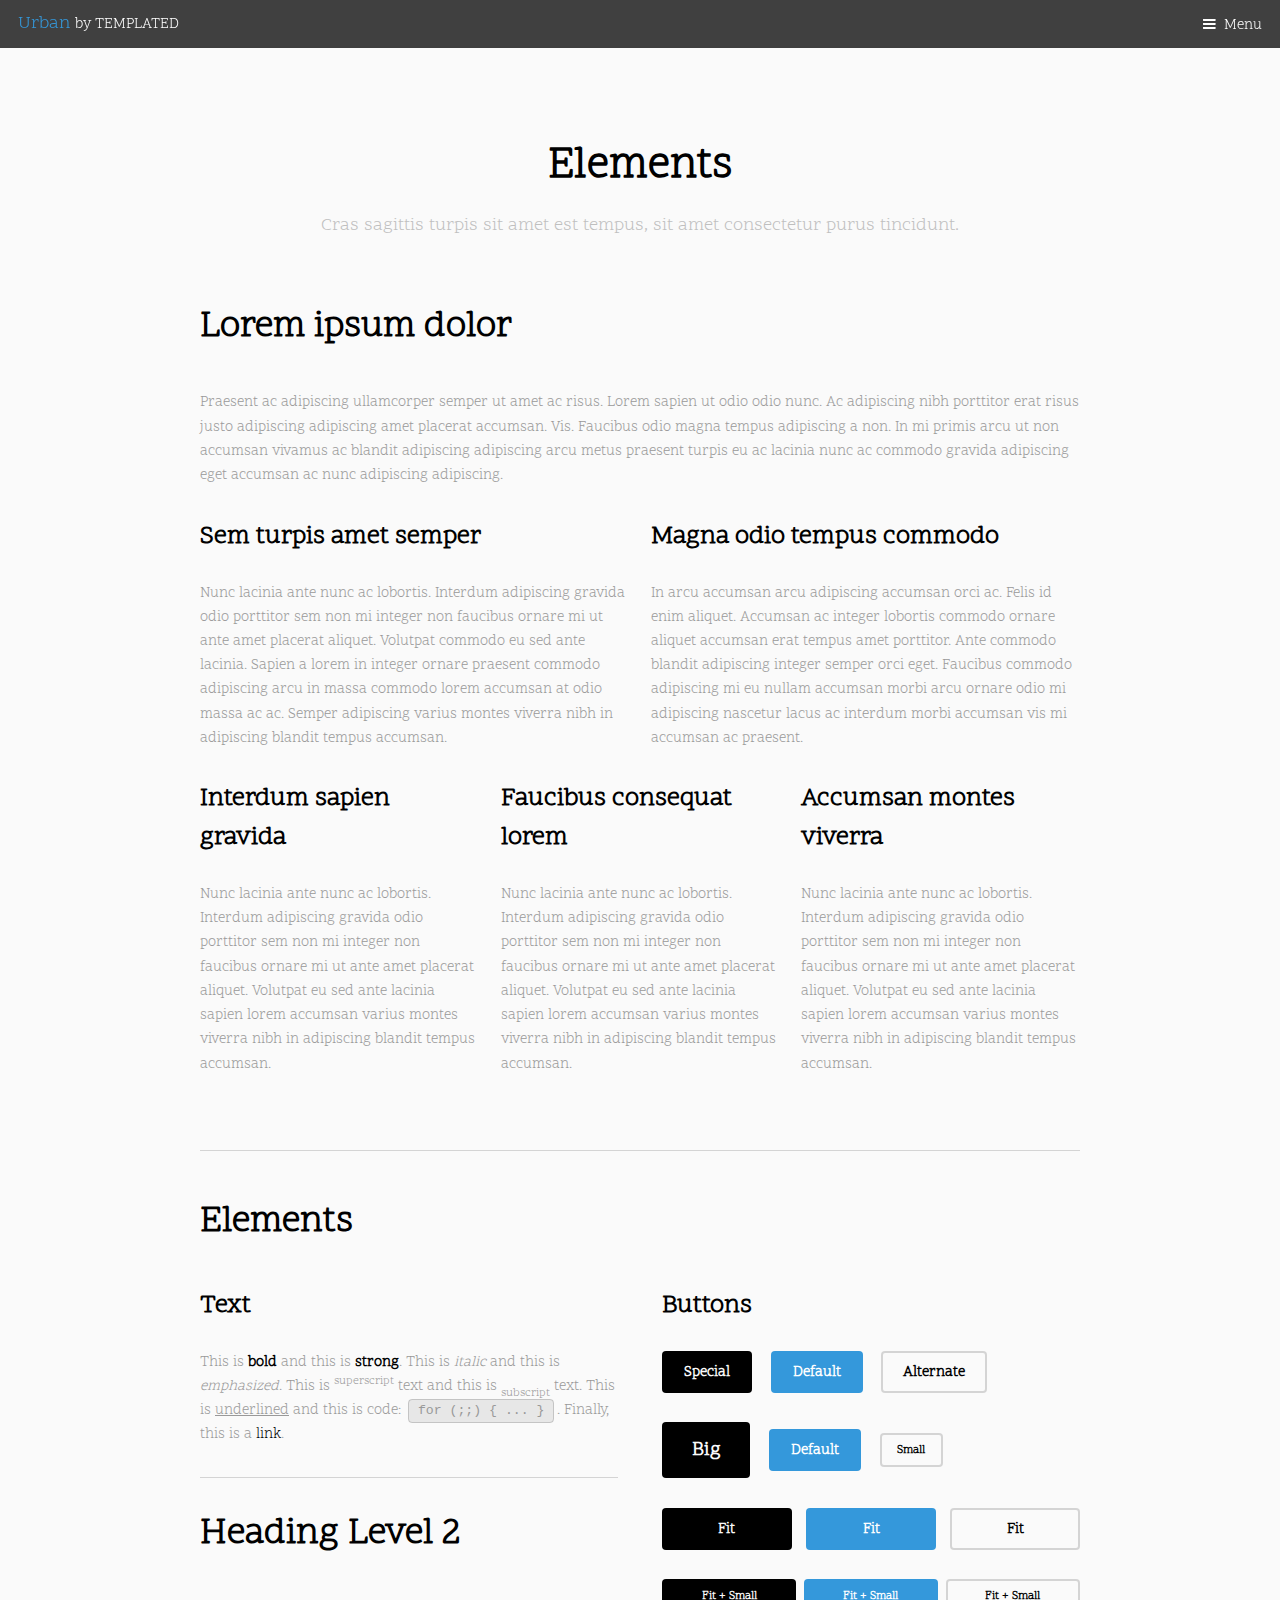
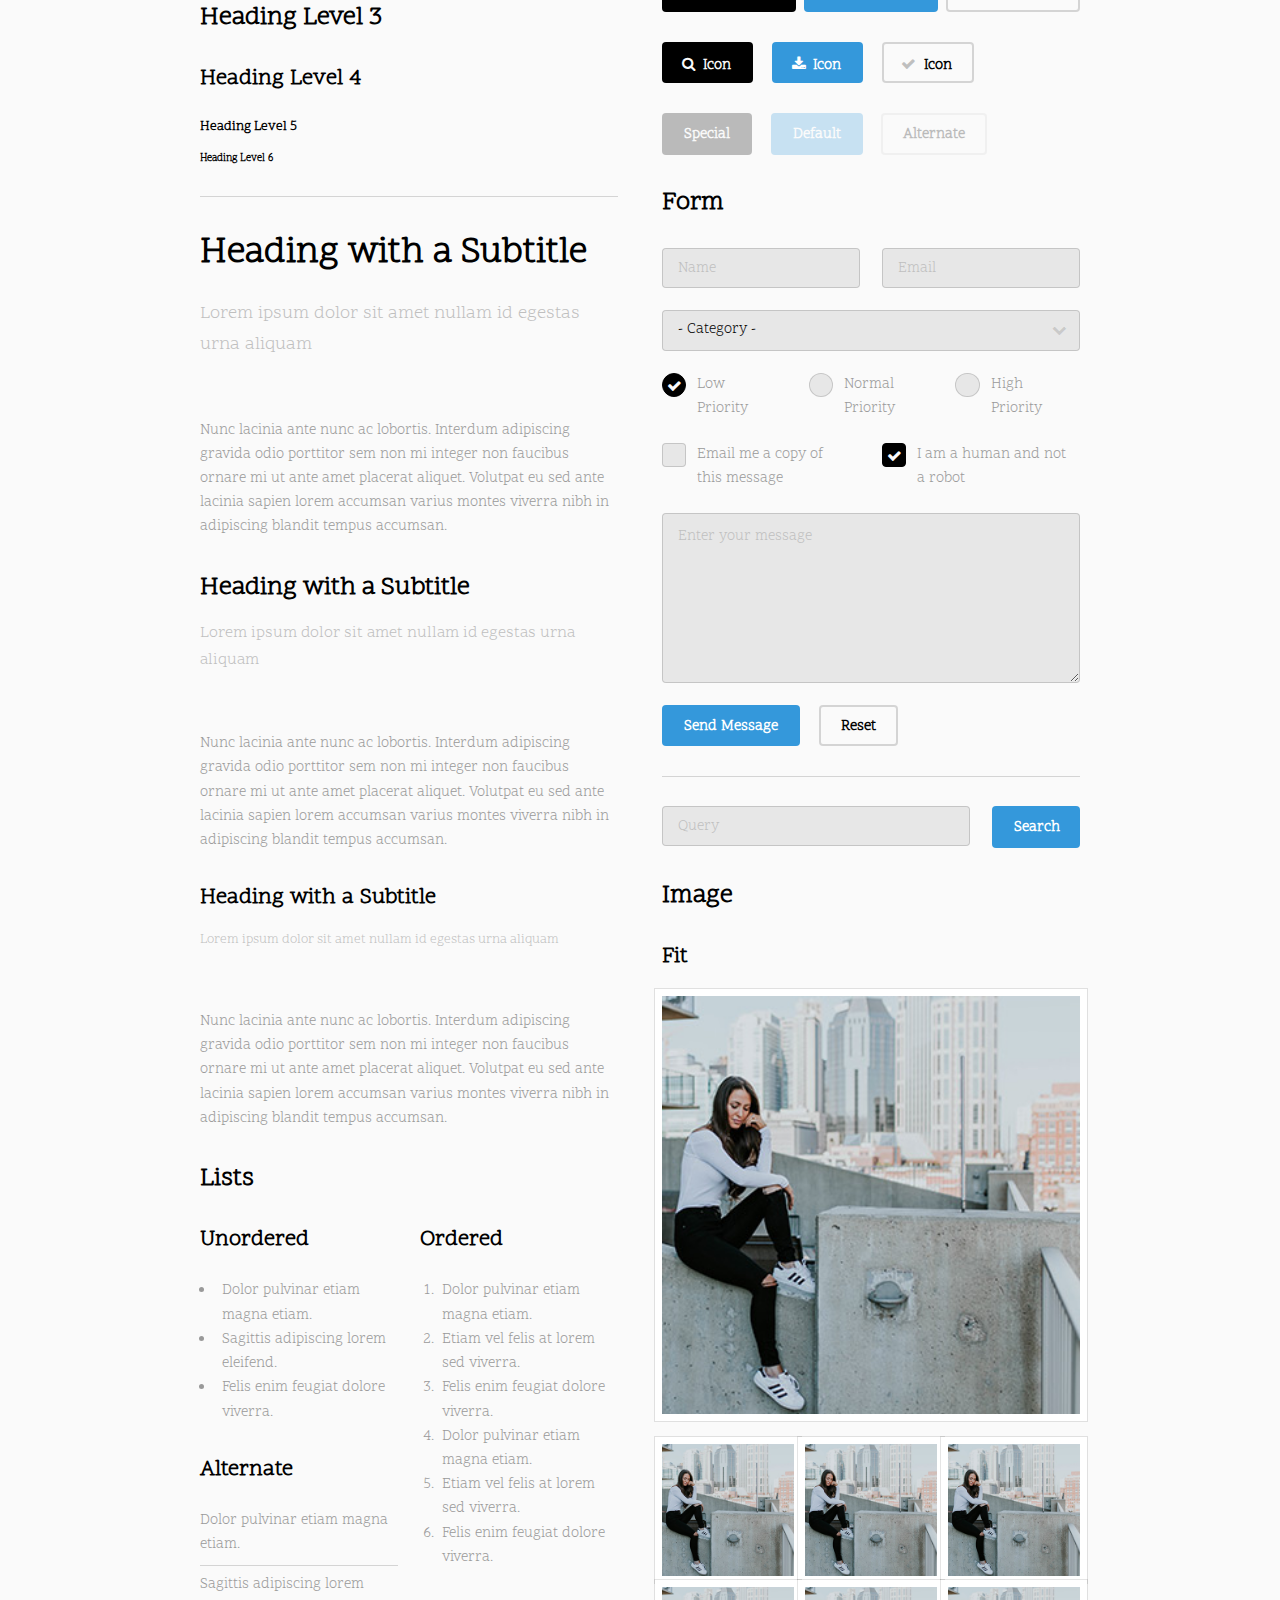
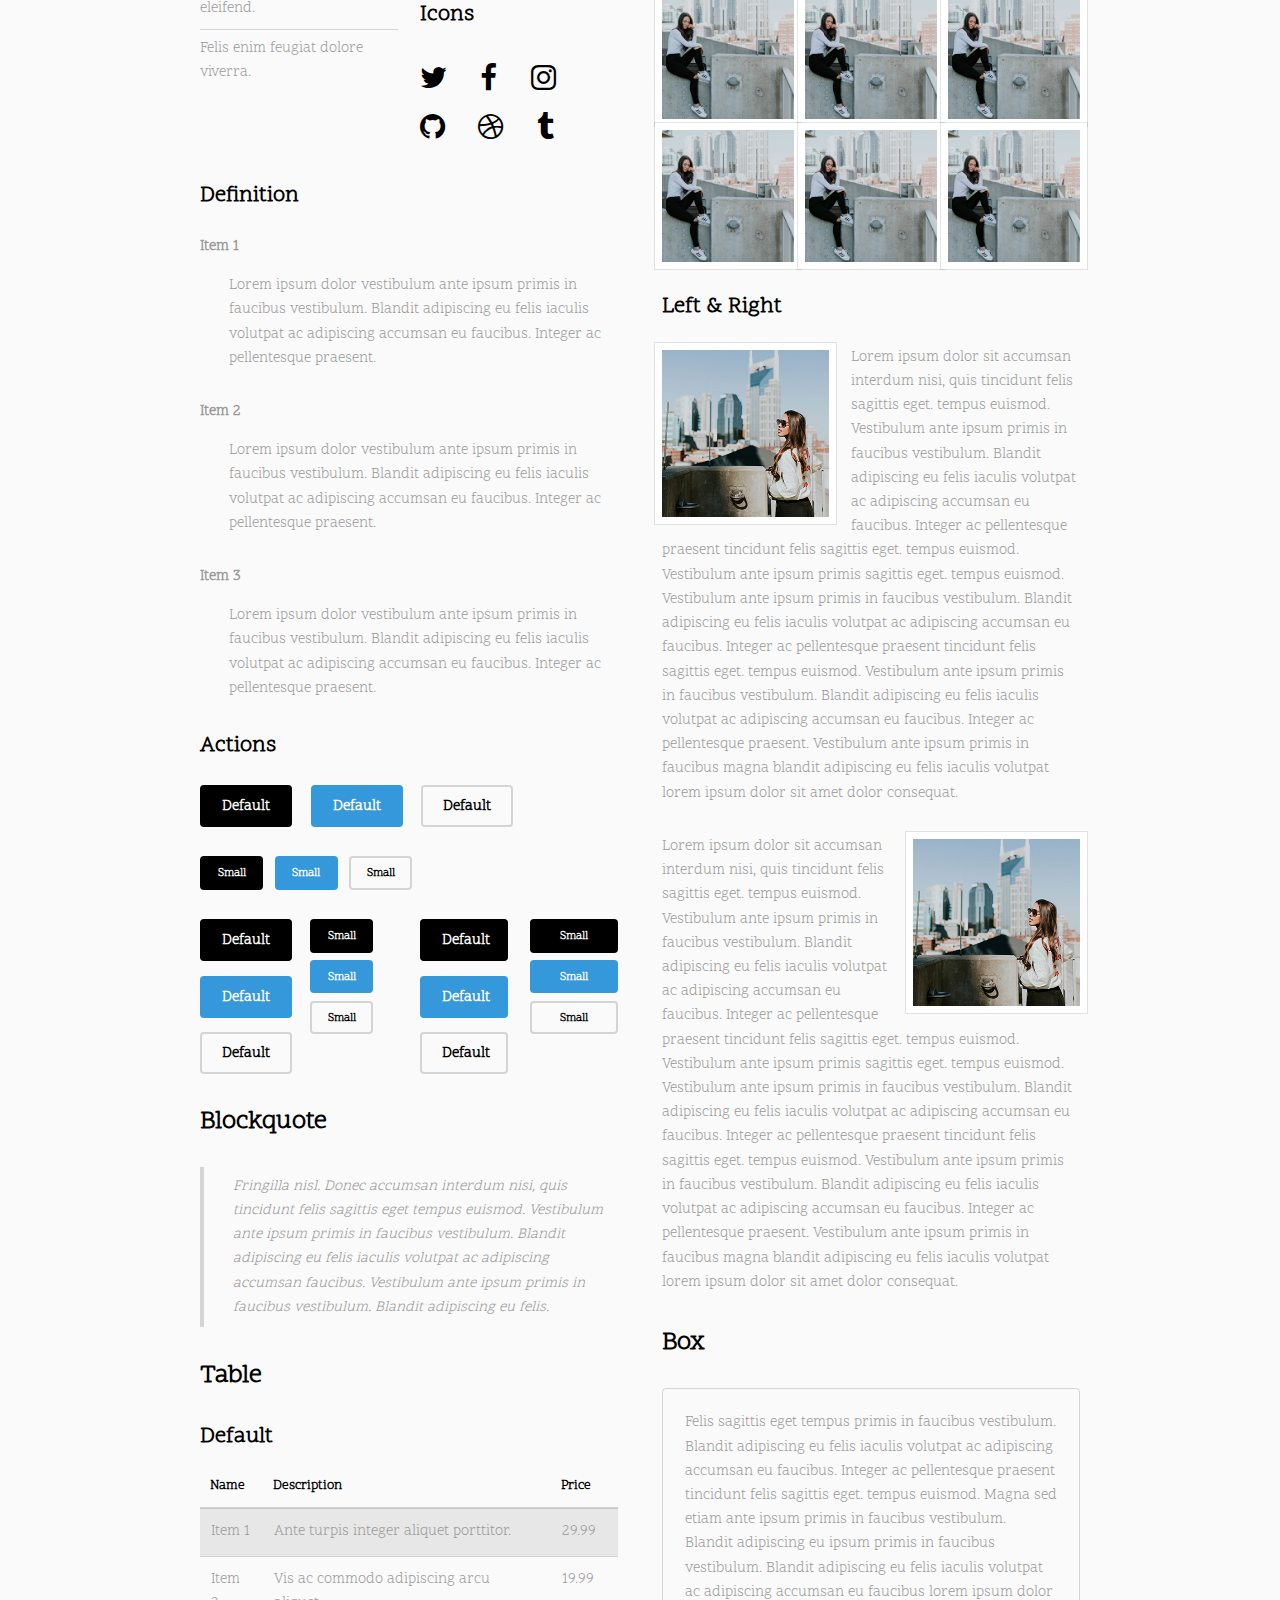
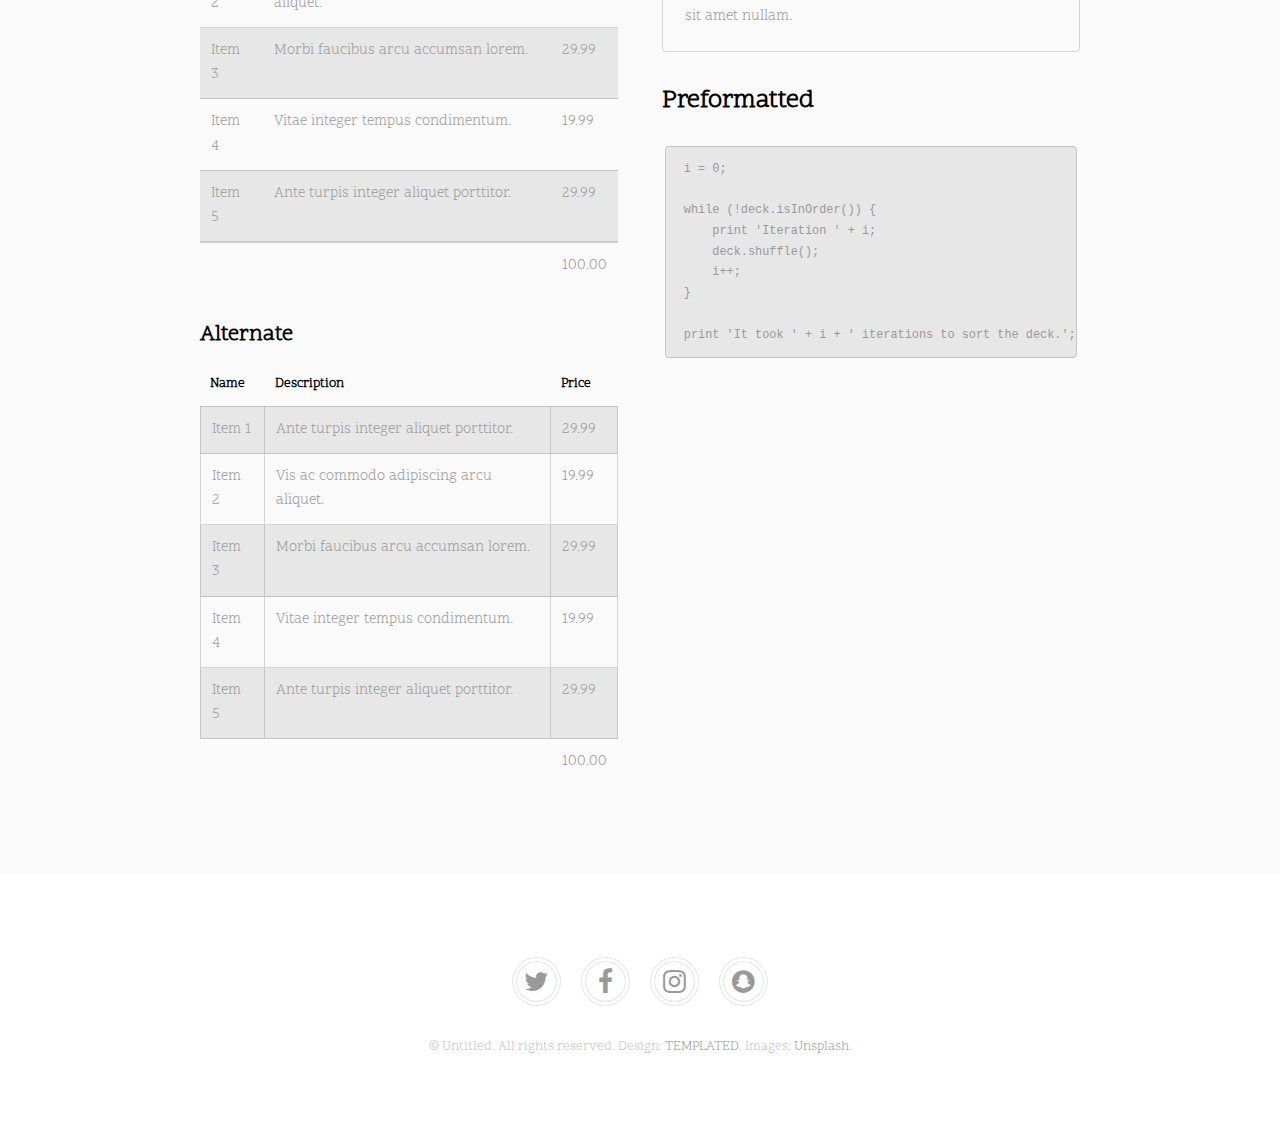
==== elements.html @ 7fb34cc3 "06172019" ====
<!DOCTYPE HTML>
<!--
	Urban by TEMPLATED
	templated.co @templatedco
	Released for free under the Creative Commons Attribution 3.0 license (templated.co/license)
-->
<html>
	<head>
		<title>Elements - Urban by TEMPLATED</title>
		<meta charset="utf-8" />
		<meta name="viewport" content="width=device-width, initial-scale=1" />
		<link rel="stylesheet" href="assets/css/main.css" />
	</head>
	<body class="subpage">

		<!-- Header -->
			<header id="header">
				<div class="logo"><a href="index.html">Urban <span>by TEMPLATED</span></a></div>
				<a href="#menu">Menu</a>
			</header>

		<!-- Nav -->
			<nav id="menu">
				<ul class="links">
					<li><a href="index.html">Home</a></li>
					<li><a href="generic.html">Generic</a></li>
					<li><a href="elements.html">Elements</a></li>
				</ul>
			</nav>

		<!-- Main -->
			<div id="main">
				<section class="wrapper style1">
					<div class="inner">

						<header class="align-center">
							<h1>Elements</h1>
							<p>Cras sagittis turpis sit amet est tempus, sit amet consectetur purus tincidunt.</p>
						</header>

						<!-- Content -->
							<h2 id="content">Lorem ipsum dolor</h2>
							<p>Praesent ac adipiscing ullamcorper semper ut amet ac risus. Lorem sapien ut odio odio nunc. Ac adipiscing nibh porttitor erat risus justo adipiscing adipiscing amet placerat accumsan. Vis. Faucibus odio magna tempus adipiscing a non. In mi primis arcu ut non accumsan vivamus ac blandit adipiscing adipiscing arcu metus praesent turpis eu ac lacinia nunc ac commodo gravida adipiscing eget accumsan ac nunc adipiscing adipiscing.</p>
							<div class="row">
								<div class="6u 12u$(small)">
									<h3>Sem turpis amet semper</h3>
									<p>Nunc lacinia ante nunc ac lobortis. Interdum adipiscing gravida odio porttitor sem non mi integer non faucibus ornare mi ut ante amet placerat aliquet. Volutpat commodo eu sed ante lacinia. Sapien a lorem in integer ornare praesent commodo adipiscing arcu in massa commodo lorem accumsan at odio massa ac ac. Semper adipiscing varius montes viverra nibh in adipiscing blandit tempus accumsan.</p>
								</div>
								<div class="6u$ 12u$(small)">
									<h3>Magna odio tempus commodo</h3>
									<p>In arcu accumsan arcu adipiscing accumsan orci ac. Felis id enim aliquet. Accumsan ac integer lobortis commodo ornare aliquet accumsan erat tempus amet porttitor. Ante commodo blandit adipiscing integer semper orci eget. Faucibus commodo adipiscing mi eu nullam accumsan morbi arcu ornare odio mi adipiscing nascetur lacus ac interdum morbi accumsan vis mi accumsan ac praesent.</p>
								</div>
								<!-- Break -->
								<div class="4u 12u$(medium)">
									<h3>Interdum sapien gravida</h3>
									<p>Nunc lacinia ante nunc ac lobortis. Interdum adipiscing gravida odio porttitor sem non mi integer non faucibus ornare mi ut ante amet placerat aliquet. Volutpat eu sed ante lacinia sapien lorem accumsan varius montes viverra nibh in adipiscing blandit tempus accumsan.</p>
								</div>
								<div class="4u 12u$(medium)">
									<h3>Faucibus consequat lorem</h3>
									<p>Nunc lacinia ante nunc ac lobortis. Interdum adipiscing gravida odio porttitor sem non mi integer non faucibus ornare mi ut ante amet placerat aliquet. Volutpat eu sed ante lacinia sapien lorem accumsan varius montes viverra nibh in adipiscing blandit tempus accumsan.</p>
								</div>
								<div class="4u$ 12u$(medium)">
									<h3>Accumsan montes viverra</h3>
									<p>Nunc lacinia ante nunc ac lobortis. Interdum adipiscing gravida odio porttitor sem non mi integer non faucibus ornare mi ut ante amet placerat aliquet. Volutpat eu sed ante lacinia sapien lorem accumsan varius montes viverra nibh in adipiscing blandit tempus accumsan.</p>
								</div>
							</div>

						<hr class="major" />

						<!-- Elements -->
							<h2 id="elements">Elements</h2>
							<div class="row 200%">
								<div class="6u 12u$(medium)">

									<!-- Text stuff -->
										<h3>Text</h3>
										<p>This is <b>bold</b> and this is <strong>strong</strong>. This is <i>italic</i> and this is <em>emphasized</em>.
										This is <sup>superscript</sup> text and this is <sub>subscript</sub> text.
										This is <u>underlined</u> and this is code: <code>for (;;) { ... }</code>.
										Finally, this is a <a href="#">link</a>.</p>
										<hr />
										<h2>Heading Level 2</h2>
										<h3>Heading Level 3</h3>
										<h4>Heading Level 4</h4>
										<h5>Heading Level 5</h5>
										<h6>Heading Level 6</h6>
										<hr />
										<header>
											<h2>Heading with a Subtitle</h2>
											<p>Lorem ipsum dolor sit amet nullam id egestas urna aliquam</p>
										</header>
										<p>Nunc lacinia ante nunc ac lobortis. Interdum adipiscing gravida odio porttitor sem non mi integer non faucibus ornare mi ut ante amet placerat aliquet. Volutpat eu sed ante lacinia sapien lorem accumsan varius montes viverra nibh in adipiscing blandit tempus accumsan.</p>
										<header>
											<h3>Heading with a Subtitle</h3>
											<p>Lorem ipsum dolor sit amet nullam id egestas urna aliquam</p>
										</header>
										<p>Nunc lacinia ante nunc ac lobortis. Interdum adipiscing gravida odio porttitor sem non mi integer non faucibus ornare mi ut ante amet placerat aliquet. Volutpat eu sed ante lacinia sapien lorem accumsan varius montes viverra nibh in adipiscing blandit tempus accumsan.</p>
										<header>
											<h4>Heading with a Subtitle</h4>
											<p>Lorem ipsum dolor sit amet nullam id egestas urna aliquam</p>
										</header>
										<p>Nunc lacinia ante nunc ac lobortis. Interdum adipiscing gravida odio porttitor sem non mi integer non faucibus ornare mi ut ante amet placerat aliquet. Volutpat eu sed ante lacinia sapien lorem accumsan varius montes viverra nibh in adipiscing blandit tempus accumsan.</p>

									<!-- Lists -->
										<h3>Lists</h3>
										<div class="row">
											<div class="6u 12u$(small)">

												<h4>Unordered</h4>
												<ul>
													<li>Dolor pulvinar etiam magna etiam.</li>
													<li>Sagittis adipiscing lorem eleifend.</li>
													<li>Felis enim feugiat dolore viverra.</li>
												</ul>

												<h4>Alternate</h4>
												<ul class="alt">
													<li>Dolor pulvinar etiam magna etiam.</li>
													<li>Sagittis adipiscing lorem eleifend.</li>
													<li>Felis enim feugiat dolore viverra.</li>
												</ul>

											</div>
											<div class="6u$ 12u$(small)">

												<h4>Ordered</h4>
												<ol>
													<li>Dolor pulvinar etiam magna etiam.</li>
													<li>Etiam vel felis at lorem sed viverra.</li>
													<li>Felis enim feugiat dolore viverra.</li>
													<li>Dolor pulvinar etiam magna etiam.</li>
													<li>Etiam vel felis at lorem sed viverra.</li>
													<li>Felis enim feugiat dolore viverra.</li>
												</ol>

												<h4>Icons</h4>
												<ul class="icons">
													<li><a href="#" class="icon fa-twitter"><span class="label">Twitter</span></a></li>
													<li><a href="#" class="icon fa-facebook"><span class="label">Facebook</span></a></li>
													<li><a href="#" class="icon fa-instagram"><span class="label">Instagram</span></a></li>
													<li><a href="#" class="icon fa-github"><span class="label">Github</span></a></li>
													<li><a href="#" class="icon fa-dribbble"><span class="label">Dribbble</span></a></li>
													<li><a href="#" class="icon fa-tumblr"><span class="label">Tumblr</span></a></li>
												</ul>

											</div>
										</div>
										<h4>Definition</h4>
										<dl>
											<dt>Item 1</dt>
											<dd>
												<p>Lorem ipsum dolor vestibulum ante ipsum primis in faucibus vestibulum. Blandit adipiscing eu felis iaculis volutpat ac adipiscing accumsan eu faucibus. Integer ac pellentesque praesent.</p>
											</dd>
											<dt>Item 2</dt>
											<dd>
												<p>Lorem ipsum dolor vestibulum ante ipsum primis in faucibus vestibulum. Blandit adipiscing eu felis iaculis volutpat ac adipiscing accumsan eu faucibus. Integer ac pellentesque praesent.</p>
											</dd>
											<dt>Item 3</dt>
											<dd>
												<p>Lorem ipsum dolor vestibulum ante ipsum primis in faucibus vestibulum. Blandit adipiscing eu felis iaculis volutpat ac adipiscing accumsan eu faucibus. Integer ac pellentesque praesent.</p>
											</dd>
										</dl>

										<h4>Actions</h4>
										<ul class="actions">
											<li><a href="#" class="button special">Default</a></li>
											<li><a href="#" class="button">Default</a></li>
											<li><a href="#" class="button alt">Default</a></li>
										</ul>
										<ul class="actions small">
											<li><a href="#" class="button special small">Small</a></li>
											<li><a href="#" class="button small">Small</a></li>
											<li><a href="#" class="button alt small">Small</a></li>
										</ul>
										<div class="row">
											<div class="3u 12u$(small)">
												<ul class="actions vertical">
													<li><a href="#" class="button special">Default</a></li>
													<li><a href="#" class="button">Default</a></li>
													<li><a href="#" class="button alt">Default</a></li>
												</ul>
											</div>
											<div class="3u 12u$(small)">
												<ul class="actions vertical small">
													<li><a href="#" class="button special small">Small</a></li>
													<li><a href="#" class="button small">Small</a></li>
													<li><a href="#" class="button alt small">Small</a></li>
												</ul>
											</div>
											<div class="3u 12u$(small)">
												<ul class="actions vertical">
													<li><a href="#" class="button special fit">Default</a></li>
													<li><a href="#" class="button fit">Default</a></li>
													<li><a href="#" class="button alt fit">Default</a></li>
												</ul>
											</div>
											<div class="3u$ 12u$(small)">
												<ul class="actions vertical small">
													<li><a href="#" class="button special small fit">Small</a></li>
													<li><a href="#" class="button small fit">Small</a></li>
													<li><a href="#" class="button alt small fit">Small</a></li>
												</ul>
											</div>
										</div>

									<!-- Blockquote -->
										<h3>Blockquote</h3>
										<blockquote>Fringilla nisl. Donec accumsan interdum nisi, quis tincidunt felis sagittis eget tempus euismod. Vestibulum ante ipsum primis in faucibus vestibulum. Blandit adipiscing eu felis iaculis volutpat ac adipiscing accumsan faucibus. Vestibulum ante ipsum primis in faucibus vestibulum. Blandit adipiscing eu felis.</blockquote>

									<!-- Table -->
										<h3>Table</h3>

										<h4>Default</h4>
										<div class="table-wrapper">
											<table>
												<thead>
													<tr>
														<th>Name</th>
														<th>Description</th>
														<th>Price</th>
													</tr>
												</thead>
												<tbody>
													<tr>
														<td>Item 1</td>
														<td>Ante turpis integer aliquet porttitor.</td>
														<td>29.99</td>
													</tr>
													<tr>
														<td>Item 2</td>
														<td>Vis ac commodo adipiscing arcu aliquet.</td>
														<td>19.99</td>
													</tr>
													<tr>
														<td>Item 3</td>
														<td> Morbi faucibus arcu accumsan lorem.</td>
														<td>29.99</td>
													</tr>
													<tr>
														<td>Item 4</td>
														<td>Vitae integer tempus condimentum.</td>
														<td>19.99</td>
													</tr>
													<tr>
														<td>Item 5</td>
														<td>Ante turpis integer aliquet porttitor.</td>
														<td>29.99</td>
													</tr>
												</tbody>
												<tfoot>
													<tr>
														<td colspan="2"></td>
														<td>100.00</td>
													</tr>
												</tfoot>
											</table>
										</div>

										<h4>Alternate</h4>
										<div class="table-wrapper">
											<table class="alt">
												<thead>
													<tr>
														<th>Name</th>
														<th>Description</th>
														<th>Price</th>
													</tr>
												</thead>
												<tbody>
													<tr>
														<td>Item 1</td>
														<td>Ante turpis integer aliquet porttitor.</td>
														<td>29.99</td>
													</tr>
													<tr>
														<td>Item 2</td>
														<td>Vis ac commodo adipiscing arcu aliquet.</td>
														<td>19.99</td>
													</tr>
													<tr>
														<td>Item 3</td>
														<td> Morbi faucibus arcu accumsan lorem.</td>
														<td>29.99</td>
													</tr>
													<tr>
														<td>Item 4</td>
														<td>Vitae integer tempus condimentum.</td>
														<td>19.99</td>
													</tr>
													<tr>
														<td>Item 5</td>
														<td>Ante turpis integer aliquet porttitor.</td>
														<td>29.99</td>
													</tr>
												</tbody>
												<tfoot>
													<tr>
														<td colspan="2"></td>
														<td>100.00</td>
													</tr>
												</tfoot>
											</table>
										</div>

								</div>
								<div class="6u$ 12u$(medium)">

									<!-- Buttons -->
										<h3>Buttons</h3>
										<ul class="actions">
											<li><a href="#" class="button special">Special</a></li>
											<li><a href="#" class="button">Default</a></li>
											<li><a href="#" class="button alt">Alternate</a></li>
										</ul>
										<ul class="actions">
											<li><a href="#" class="button special big">Big</a></li>
											<li><a href="#" class="button">Default</a></li>
											<li><a href="#" class="button alt small">Small</a></li>
										</ul>
										<ul class="actions fit">
											<li><a href="#" class="button special fit">Fit</a></li>
											<li><a href="#" class="button fit">Fit</a></li>
											<li><a href="#" class="button alt fit">Fit</a></li>
										</ul>
										<ul class="actions fit small">
											<li><a href="#" class="button special fit small">Fit + Small</a></li>
											<li><a href="#" class="button fit small">Fit + Small</a></li>
											<li><a href="#" class="button alt fit small">Fit + Small</a></li>
										</ul>
										<ul class="actions">
											<li><a href="#" class="button special icon fa-search">Icon</a></li>
											<li><a href="#" class="button icon fa-download">Icon</a></li>
											<li><a href="#" class="button alt icon fa-check">Icon</a></li>
										</ul>
										<ul class="actions">
											<li><span class="button special disabled">Special</span></li>
											<li><span class="button disabled">Default</span></li>
											<li><span class="button alt disabled">Alternate</span></li>
										</ul>

									<!-- Form -->
										<h3>Form</h3>

										<form method="post" action="#">
											<div class="row uniform">
												<div class="6u 12u$(xsmall)">
													<input type="text" name="name" id="name" value="" placeholder="Name" />
												</div>
												<div class="6u$ 12u$(xsmall)">
													<input type="email" name="email" id="email" value="" placeholder="Email" />
												</div>
												<!-- Break -->
												<div class="12u$">
													<div class="select-wrapper">
														<select name="category" id="category">
															<option value="">- Category -</option>
															<option value="1">Manufacturing</option>
															<option value="1">Shipping</option>
															<option value="1">Administration</option>
															<option value="1">Human Resources</option>
														</select>
													</div>
												</div>
												<!-- Break -->
												<div class="4u 12u$(small)">
													<input type="radio" id="priority-low" name="priority" checked>
													<label for="priority-low">Low Priority</label>
												</div>
												<div class="4u 12u$(small)">
													<input type="radio" id="priority-normal" name="priority">
													<label for="priority-normal">Normal Priority</label>
												</div>
												<div class="4u$ 12u$(small)">
													<input type="radio" id="priority-high" name="priority">
													<label for="priority-high">High Priority</label>
												</div>
												<!-- Break -->
												<div class="6u 12u$(small)">
													<input type="checkbox" id="copy" name="copy">
													<label for="copy">Email me a copy of this message</label>
												</div>
												<div class="6u$ 12u$(small)">
													<input type="checkbox" id="human" name="human" checked>
													<label for="human">I am a human and not a robot</label>
												</div>
												<!-- Break -->
												<div class="12u$">
													<textarea name="message" id="message" placeholder="Enter your message" rows="6"></textarea>
												</div>
												<!-- Break -->
												<div class="12u$">
													<ul class="actions">
														<li><input type="submit" value="Send Message" /></li>
														<li><input type="reset" value="Reset" class="alt" /></li>
													</ul>
												</div>
											</div>
										</form>

										<hr />

										<form method="post" action="#">
											<div class="row uniform">
												<div class="9u 12u$(small)">
													<input type="text" name="query" id="query" value="" placeholder="Query" />
												</div>
												<div class="3u$ 12u$(small)">
													<input type="submit" value="Search" class="fit" />
												</div>
											</div>
										</form>

									<!-- Image -->
										<h3>Image</h3>

										<h4>Fit</h4>
										<span class="image fit"><img src="images/pic01.jpg" alt="" /></span>
										<div class="box alt">
											<div class="row 50% uniform">
												<div class="4u"><span class="image fit"><img src="images/pic01.jpg" alt="" /></span></div>
												<div class="4u"><span class="image fit"><img src="images/pic01.jpg" alt="" /></span></div>
												<div class="4u$"><span class="image fit"><img src="images/pic01.jpg" alt="" /></span></div>
												<!-- Break -->
												<div class="4u"><span class="image fit"><img src="images/pic01.jpg" alt="" /></span></div>
												<div class="4u"><span class="image fit"><img src="images/pic01.jpg" alt="" /></span></div>
												<div class="4u$"><span class="image fit"><img src="images/pic01.jpg" alt="" /></span></div>
												<!-- Break -->
												<div class="4u"><span class="image fit"><img src="images/pic01.jpg" alt="" /></span></div>
												<div class="4u"><span class="image fit"><img src="images/pic01.jpg" alt="" /></span></div>
												<div class="4u$"><span class="image fit"><img src="images/pic01.jpg" alt="" /></span></div>
											</div>
										</div>

										<h4>Left &amp; Right</h4>
										<p><span class="image left"><img src="images/pic02.jpg" alt="" /></span>Lorem ipsum dolor sit accumsan interdum nisi, quis tincidunt felis sagittis eget. tempus euismod. Vestibulum ante ipsum primis in faucibus vestibulum. Blandit adipiscing eu felis iaculis volutpat ac adipiscing accumsan eu faucibus. Integer ac pellentesque praesent tincidunt felis sagittis eget. tempus euismod. Vestibulum ante ipsum primis sagittis eget. tempus euismod. Vestibulum ante ipsum primis in faucibus vestibulum. Blandit adipiscing eu felis iaculis volutpat ac adipiscing accumsan eu faucibus. Integer ac pellentesque praesent tincidunt felis sagittis eget. tempus euismod. Vestibulum ante ipsum primis in faucibus vestibulum. Blandit adipiscing eu felis iaculis volutpat ac adipiscing accumsan eu faucibus. Integer ac pellentesque praesent. Vestibulum ante ipsum primis in faucibus magna blandit adipiscing eu felis iaculis volutpat lorem ipsum dolor sit amet dolor consequat.</p>
										<p><span class="image right"><img src="images/pic02.jpg" alt="" /></span>Lorem ipsum dolor sit accumsan interdum nisi, quis tincidunt felis sagittis eget. tempus euismod. Vestibulum ante ipsum primis in faucibus vestibulum. Blandit adipiscing eu felis iaculis volutpat ac adipiscing accumsan eu faucibus. Integer ac pellentesque praesent tincidunt felis sagittis eget. tempus euismod. Vestibulum ante ipsum primis sagittis eget. tempus euismod. Vestibulum ante ipsum primis in faucibus vestibulum. Blandit adipiscing eu felis iaculis volutpat ac adipiscing accumsan eu faucibus. Integer ac pellentesque praesent tincidunt felis sagittis eget. tempus euismod. Vestibulum ante ipsum primis in faucibus vestibulum. Blandit adipiscing eu felis iaculis volutpat ac adipiscing accumsan eu faucibus. Integer ac pellentesque praesent. Vestibulum ante ipsum primis in faucibus magna blandit adipiscing eu felis iaculis volutpat lorem ipsum dolor sit amet dolor consequat.</p>

									<!-- Box -->
										<h3>Box</h3>
										<div class="box">
											<p>Felis sagittis eget tempus primis in faucibus vestibulum. Blandit adipiscing eu felis iaculis volutpat ac adipiscing accumsan eu faucibus. Integer ac pellentesque praesent tincidunt felis sagittis eget. tempus euismod. Magna sed etiam ante ipsum primis in faucibus vestibulum. Blandit adipiscing eu ipsum primis in faucibus vestibulum. Blandit adipiscing eu felis iaculis volutpat ac adipiscing accumsan eu faucibus lorem ipsum dolor sit amet nullam.</p>
										</div>

									<!-- Preformatted Code -->
										<h3>Preformatted</h3>
										<pre><code>i = 0;

while (!deck.isInOrder()) {
    print 'Iteration ' + i;
    deck.shuffle();
    i++;
}

print 'It took ' + i + ' iterations to sort the deck.';
</code></pre>

							</div>
						</div>
					</div>
				</section>
			</div>

		<!-- Footer -->
			<footer id="footer">
				<div class="copyright">
					<ul class="icons">
						<li><a href="#" class="icon fa-twitter"><span class="label">Twitter</span></a></li>
						<li><a href="#" class="icon fa-facebook"><span class="label">Facebook</span></a></li>
						<li><a href="#" class="icon fa-instagram"><span class="label">Instagram</span></a></li>
						<li><a href="#" class="icon fa-snapchat"><span class="label">Snapchat</span></a></li>
					</ul>
					<p>&copy; Untitled. All rights reserved. Design: <a href="https://templated.co">TEMPLATED</a>. Images: <a href="https://unsplash.com">Unsplash</a>.</p>
				</div>
			</footer>

		<!-- Scripts -->
			<script src="assets/js/jquery.min.js"></script>
			<script src="assets/js/jquery.scrolly.min.js"></script>
			<script src="assets/js/jquery.scrollex.min.js"></script>
			<script src="assets/js/skel.min.js"></script>
			<script src="assets/js/util.js"></script>
			<script src="assets/js/main.js"></script>

	</body>
</html>
---- assets/css/main.css ----
@charset "UTF-8";
@import url(font-awesome.min.css);
@import url("https://fonts.googleapis.com/css?family=Scope+One|Trocchi");

/*
	Urban by TEMPLATED
	templated.co @templatedco
	Released for free under the Creative Commons Attribution 3.0 license (templated.co/license)
*/

/* Reset */

	html, body, div, span, applet, object, iframe, h1, h2, h3, h4, h5, h6, p, blockquote, pre, a, abbr, acronym, address, big, cite, code, del, dfn, em, img, ins, kbd, q, s, samp, small, strike, strong, sub, sup, tt, var, b, u, i, center, dl, dt, dd, ol, ul, li, fieldset, form, label, legend, table, caption, tbody, tfoot, thead, tr, th, td, article, aside, canvas, details, embed, figure, figcaption, footer, header, hgroup, menu, nav, output, ruby, section, summary, time, mark, audio, video {
		margin: 0;
		padding: 0;
		border: 0;
		font-size: 100%;
		font: inherit;
		vertical-align: baseline;
	}

	article, aside, details, figcaption, figure, footer, header, hgroup, menu, nav, section {
		display: block;
	}

	body {
		line-height: 1;
	}

	ol, ul {
		list-style: none;
	}

	blockquote, q {
		quotes: none;
	}

	blockquote:before, blockquote:after, q:before, q:after {
		content: '';
		content: none;
	}

	table {
		border-collapse: collapse;
		border-spacing: 0;
	}

	body {
		-webkit-text-size-adjust: none;
	}

/* Box Model */

	*, *:before, *:after {
		-moz-box-sizing: border-box;
		-webkit-box-sizing: border-box;
		box-sizing: border-box;
	}

/* Banner */

	#banner {
		display: -ms-flexbox;
		-ms-flex-pack: center;
		-ms-flex-align: center;
		padding: 8em 0 6em 0;
		-moz-align-items: center;
		-webkit-align-items: center;
		-ms-align-items: center;
		align-items: center;
		display: -moz-flex;
		display: -webkit-flex;
		display: -ms-flex;
		display: flex;
		-moz-justify-content: center;
		-webkit-justify-content: center;
		-ms-justify-content: center;
		justify-content: center;
		background-image: url("../../images/banner.jpg");
		background-position: center;
		background-size: cover;
		background-repeat: no-repeat;
		border-top: 0;
		min-height: 100vh;
		height: 100vh !important;
		position: relative;
		text-align: center;
		overflow: hidden;
	}

		#banner .inner {
			-moz-transform: scale(1.0);
			-webkit-transform: scale(1.0);
			-ms-transform: scale(1.0);
			transform: scale(1.0);
			-moz-transition: opacity 1s ease, -moz-transform 1s ease;
			-webkit-transition: opacity 1s ease, -webkit-transform 1s ease;
			-ms-transition: opacity 1s ease, -ms-transform 1s ease;
			transition: opacity 1s ease, transform 1s ease;
			opacity: 1;
			position: relative;
			z-index: 2;
		}

		#banner h1 {
			font-size: 4em;
			margin-bottom: .25em;
			color: #FFF;
		}

		#banner p {
			color: rgba(255, 255, 255, 0.85);
			font-size: 1.75em;
		}

	@-moz-keyframes more {
		0% {
			bottom: -3em;
		}

		100% {
			bottom: 0;
		}
	}

	@-webkit-keyframes more {
		0% {
			bottom: -3em;
		}

		100% {
			bottom: 0;
		}
	}

	@-ms-keyframes more {
		0% {
			bottom: -3em;
		}

		100% {
			bottom: 0;
		}
	}

	@keyframes more {
		0% {
			bottom: -3em;
		}

		100% {
			bottom: 0;
		}
	}

		#banner:before {
			-moz-transition: opacity 3s ease;
			-webkit-transition: opacity 3s ease;
			-ms-transition: opacity 3s ease;
			transition: opacity 3s ease;
			-moz-transition-delay: 1.25s;
			-webkit-transition-delay: 1.25s;
			-ms-transition-delay: 1.25s;
			transition-delay: 1.25s;
			content: '';
			display: block;
			background-color: #000;
			height: 100%;
			left: 0;
			opacity: 0.65;
			position: absolute;
			top: 0;
			width: 100%;
			z-index: 1;
		}

		@media screen and (max-width: 980px) {

			#banner {
				font-size: .85em;
			}

				#banner br {
					display: none;
				}

		}

		@media screen and (max-width: 736px) {

			#banner {
				min-height: 0;
				padding: 8em 2em 4em 2em;
			}

				#banner .inner {
					width: 100%;
				}

				#banner h1 {
					font-size: 1.75em;
					margin-bottom: 0.5em;
					padding-bottom: 0;
				}

				#banner p {
					font-size: 1.25em;
				}

				#banner .button {
					width: 100%;
				}

		}

		@media screen and (max-width: 480px) {

			#banner p {
				font-size: 1em;
			}

		}

		body.is-loading #banner .inner {
			-moz-transform: scale(0.99);
			-webkit-transform: scale(0.99);
			-ms-transform: scale(0.99);
			transform: scale(0.99);
			opacity: 0;
		}

		body.is-loading #banner:before {
			opacity: 1;
		}

/* Containers */

	.container {
		margin-left: auto;
		margin-right: auto;
	}

	.container.\31 25\25 {
		width: 100%;
		max-width: 100em;
		min-width: 80em;
	}

	.container.\37 5\25 {
		width: 60em;
	}

	.container.\35 0\25 {
		width: 40em;
	}

	.container.\32 5\25 {
		width: 20em;
	}

	.container {
		width: 80em;
	}

	@media screen and (max-width: 1680px) {

		.container.\31 25\25 {
			width: 100%;
			max-width: 100em;
			min-width: 80em;
		}

		.container.\37 5\25 {
			width: 60em;
		}

		.container.\35 0\25 {
			width: 40em;
		}

		.container.\32 5\25 {
			width: 20em;
		}

		.container {
			width: 80em;
		}

	}

	@media screen and (max-width: 1280px) {

		.container.\31 25\25 {
			width: 100%;
			max-width: 81.25em;
			min-width: 65em;
		}

		.container.\37 5\25 {
			width: 48.75em;
		}

		.container.\35 0\25 {
			width: 32.5em;
		}

		.container.\32 5\25 {
			width: 16.25em;
		}

		.container {
			width: 65em;
		}

	}

	@media screen and (max-width: 980px) {

		.container.\31 25\25 {
			width: 100%;
			max-width: 112.5%;
			min-width: 90%;
		}

		.container.\37 5\25 {
			width: 67.5%;
		}

		.container.\35 0\25 {
			width: 45%;
		}

		.container.\32 5\25 {
			width: 22.5%;
		}

		.container {
			width: 90%;
		}

	}

	@media screen and (max-width: 736px) {

		.container.\31 25\25 {
			width: 100%;
			max-width: 112.5%;
			min-width: 90%;
		}

		.container.\37 5\25 {
			width: 67.5%;
		}

		.container.\35 0\25 {
			width: 45%;
		}

		.container.\32 5\25 {
			width: 22.5%;
		}

		.container {
			width: 90% !important;
		}

	}

	@media screen and (max-width: 480px) {

		.container.\31 25\25 {
			width: 100%;
			max-width: 112.5%;
			min-width: 90%;
		}

		.container.\37 5\25 {
			width: 67.5%;
		}

		.container.\35 0\25 {
			width: 45%;
		}

		.container.\32 5\25 {
			width: 22.5%;
		}

		.container {
			width: 90% !important;
		}

	}

/* Grid */

	.row {
		border-bottom: solid 1px transparent;
		-moz-box-sizing: border-box;
		-webkit-box-sizing: border-box;
		box-sizing: border-box;
	}

	.row > * {
		float: left;
		-moz-box-sizing: border-box;
		-webkit-box-sizing: border-box;
		box-sizing: border-box;
	}

	.row:after, .row:before {
		content: '';
		display: block;
		clear: both;
		height: 0;
	}

	.row.uniform > * > :first-child {
		margin-top: 0;
	}

	.row.uniform > * > :last-child {
		margin-bottom: 0;
	}

	.row.\30 \25 > * {
		padding: 0 0 0 0em;
	}

	.row.\30 \25 {
		margin: 0 0 -1px 0em;
	}

	.row.uniform.\30 \25 > * {
		padding: 0em 0 0 0em;
	}

	.row.uniform.\30 \25 {
		margin: 0em 0 -1px 0em;
	}

	.row > * {
		padding: 0 0 0 2em;
	}

	.row {
		margin: 0 0 -1px -2em;
	}

	.row.uniform > * {
		padding: 2em 0 0 2em;
	}

	.row.uniform {
		margin: -2em 0 -1px -2em;
	}

	.row.\32 00\25 > * {
		padding: 0 0 0 4em;
	}

	.row.\32 00\25 {
		margin: 0 0 -1px -4em;
	}

	.row.uniform.\32 00\25 > * {
		padding: 4em 0 0 4em;
	}

	.row.uniform.\32 00\25 {
		margin: -4em 0 -1px -4em;
	}

	.row.\31 50\25 > * {
		padding: 0 0 0 3em;
	}

	.row.\31 50\25 {
		margin: 0 0 -1px -3em;
	}

	.row.uniform.\31 50\25 > * {
		padding: 3em 0 0 3em;
	}

	.row.uniform.\31 50\25 {
		margin: -3em 0 -1px -3em;
	}

	.row.\35 0\25 > * {
		padding: 0 0 0 1em;
	}

	.row.\35 0\25 {
		margin: 0 0 -1px -1em;
	}

	.row.uniform.\35 0\25 > * {
		padding: 1em 0 0 1em;
	}

	.row.uniform.\35 0\25 {
		margin: -1em 0 -1px -1em;
	}

	.row.\32 5\25 > * {
		padding: 0 0 0 0.5em;
	}

	.row.\32 5\25 {
		margin: 0 0 -1px -0.5em;
	}

	.row.uniform.\32 5\25 > * {
		padding: 0.5em 0 0 0.5em;
	}

	.row.uniform.\32 5\25 {
		margin: -0.5em 0 -1px -0.5em;
	}

	.\31 2u, .\31 2u\24 {
		width: 100%;
		clear: none;
		margin-left: 0;
	}

	.\31 1u, .\31 1u\24 {
		width: 91.6666666667%;
		clear: none;
		margin-left: 0;
	}

	.\31 0u, .\31 0u\24 {
		width: 83.3333333333%;
		clear: none;
		margin-left: 0;
	}

	.\39 u, .\39 u\24 {
		width: 75%;
		clear: none;
		margin-left: 0;
	}

	.\38 u, .\38 u\24 {
		width: 66.6666666667%;
		clear: none;
		margin-left: 0;
	}

	.\37 u, .\37 u\24 {
		width: 58.3333333333%;
		clear: none;
		margin-left: 0;
	}

	.\36 u, .\36 u\24 {
		width: 50%;
		clear: none;
		margin-left: 0;
	}

	.\35 u, .\35 u\24 {
		width: 41.6666666667%;
		clear: none;
		margin-left: 0;
	}

	.\34 u, .\34 u\24 {
		width: 33.3333333333%;
		clear: none;
		margin-left: 0;
	}

	.\33 u, .\33 u\24 {
		width: 25%;
		clear: none;
		margin-left: 0;
	}

	.\32 u, .\32 u\24 {
		width: 16.6666666667%;
		clear: none;
		margin-left: 0;
	}

	.\31 u, .\31 u\24 {
		width: 8.3333333333%;
		clear: none;
		margin-left: 0;
	}

	.\31 2u\24 + *,
	.\31 1u\24 + *,
	.\31 0u\24 + *,
	.\39 u\24 + *,
	.\38 u\24 + *,
	.\37 u\24 + *,
	.\36 u\24 + *,
	.\35 u\24 + *,
	.\34 u\24 + *,
	.\33 u\24 + *,
	.\32 u\24 + *,
	.\31 u\24 + * {
		clear: left;
	}

	.\-11u {
		margin-left: 91.66667%;
	}

	.\-10u {
		margin-left: 83.33333%;
	}

	.\-9u {
		margin-left: 75%;
	}

	.\-8u {
		margin-left: 66.66667%;
	}

	.\-7u {
		margin-left: 58.33333%;
	}

	.\-6u {
		margin-left: 50%;
	}

	.\-5u {
		margin-left: 41.66667%;
	}

	.\-4u {
		margin-left: 33.33333%;
	}

	.\-3u {
		margin-left: 25%;
	}

	.\-2u {
		margin-left: 16.66667%;
	}

	.\-1u {
		margin-left: 8.33333%;
	}

	@media screen and (max-width: 1680px) {

		.row > * {
			padding: 0 0 0 2em;
		}

		.row {
			margin: 0 0 -1px -2em;
		}

		.row.uniform > * {
			padding: 2em 0 0 2em;
		}

		.row.uniform {
			margin: -2em 0 -1px -2em;
		}

		.row.\32 00\25 > * {
			padding: 0 0 0 4em;
		}

		.row.\32 00\25 {
			margin: 0 0 -1px -4em;
		}

		.row.uniform.\32 00\25 > * {
			padding: 4em 0 0 4em;
		}

		.row.uniform.\32 00\25 {
			margin: -4em 0 -1px -4em;
		}

		.row.\31 50\25 > * {
			padding: 0 0 0 3em;
		}

		.row.\31 50\25 {
			margin: 0 0 -1px -3em;
		}

		.row.uniform.\31 50\25 > * {
			padding: 3em 0 0 3em;
		}

		.row.uniform.\31 50\25 {
			margin: -3em 0 -1px -3em;
		}

		.row.\35 0\25 > * {
			padding: 0 0 0 1em;
		}

		.row.\35 0\25 {
			margin: 0 0 -1px -1em;
		}

		.row.uniform.\35 0\25 > * {
			padding: 1em 0 0 1em;
		}

		.row.uniform.\35 0\25 {
			margin: -1em 0 -1px -1em;
		}

		.row.\32 5\25 > * {
			padding: 0 0 0 0.5em;
		}

		.row.\32 5\25 {
			margin: 0 0 -1px -0.5em;
		}

		.row.uniform.\32 5\25 > * {
			padding: 0.5em 0 0 0.5em;
		}

		.row.uniform.\32 5\25 {
			margin: -0.5em 0 -1px -0.5em;
		}

		.\31 2u\28xlarge\29, .\31 2u\24\28xlarge\29 {
			width: 100%;
			clear: none;
			margin-left: 0;
		}

		.\31 1u\28xlarge\29, .\31 1u\24\28xlarge\29 {
			width: 91.6666666667%;
			clear: none;
			margin-left: 0;
		}

		.\31 0u\28xlarge\29, .\31 0u\24\28xlarge\29 {
			width: 83.3333333333%;
			clear: none;
			margin-left: 0;
		}

		.\39 u\28xlarge\29, .\39 u\24\28xlarge\29 {
			width: 75%;
			clear: none;
			margin-left: 0;
		}

		.\38 u\28xlarge\29, .\38 u\24\28xlarge\29 {
			width: 66.6666666667%;
			clear: none;
			margin-left: 0;
		}

		.\37 u\28xlarge\29, .\37 u\24\28xlarge\29 {
			width: 58.3333333333%;
			clear: none;
			margin-left: 0;
		}

		.\36 u\28xlarge\29, .\36 u\24\28xlarge\29 {
			width: 50%;
			clear: none;
			margin-left: 0;
		}

		.\35 u\28xlarge\29, .\35 u\24\28xlarge\29 {
			width: 41.6666666667%;
			clear: none;
			margin-left: 0;
		}

		.\34 u\28xlarge\29, .\34 u\24\28xlarge\29 {
			width: 33.3333333333%;
			clear: none;
			margin-left: 0;
		}

		.\33 u\28xlarge\29, .\33 u\24\28xlarge\29 {
			width: 25%;
			clear: none;
			margin-left: 0;
		}

		.\32 u\28xlarge\29, .\32 u\24\28xlarge\29 {
			width: 16.6666666667%;
			clear: none;
			margin-left: 0;
		}

		.\31 u\28xlarge\29, .\31 u\24\28xlarge\29 {
			width: 8.3333333333%;
			clear: none;
			margin-left: 0;
		}

		.\31 2u\24\28xlarge\29 + *,
		.\31 1u\24\28xlarge\29 + *,
		.\31 0u\24\28xlarge\29 + *,
		.\39 u\24\28xlarge\29 + *,
		.\38 u\24\28xlarge\29 + *,
		.\37 u\24\28xlarge\29 + *,
		.\36 u\24\28xlarge\29 + *,
		.\35 u\24\28xlarge\29 + *,
		.\34 u\24\28xlarge\29 + *,
		.\33 u\24\28xlarge\29 + *,
		.\32 u\24\28xlarge\29 + *,
		.\31 u\24\28xlarge\29 + * {
			clear: left;
		}

		.\-11u\28xlarge\29 {
			margin-left: 91.66667%;
		}

		.\-10u\28xlarge\29 {
			margin-left: 83.33333%;
		}

		.\-9u\28xlarge\29 {
			margin-left: 75%;
		}

		.\-8u\28xlarge\29 {
			margin-left: 66.66667%;
		}

		.\-7u\28xlarge\29 {
			margin-left: 58.33333%;
		}

		.\-6u\28xlarge\29 {
			margin-left: 50%;
		}

		.\-5u\28xlarge\29 {
			margin-left: 41.66667%;
		}

		.\-4u\28xlarge\29 {
			margin-left: 33.33333%;
		}

		.\-3u\28xlarge\29 {
			margin-left: 25%;
		}

		.\-2u\28xlarge\29 {
			margin-left: 16.66667%;
		}

		.\-1u\28xlarge\29 {
			margin-left: 8.33333%;
		}

	}

	@media screen and (max-width: 1280px) {

		.row > * {
			padding: 0 0 0 1.5em;
		}

		.row {
			margin: 0 0 -1px -1.5em;
		}

		.row.uniform > * {
			padding: 1.5em 0 0 1.5em;
		}

		.row.uniform {
			margin: -1.5em 0 -1px -1.5em;
		}

		.row.\32 00\25 > * {
			padding: 0 0 0 3em;
		}

		.row.\32 00\25 {
			margin: 0 0 -1px -3em;
		}

		.row.uniform.\32 00\25 > * {
			padding: 3em 0 0 3em;
		}

		.row.uniform.\32 00\25 {
			margin: -3em 0 -1px -3em;
		}

		.row.\31 50\25 > * {
			padding: 0 0 0 2.25em;
		}

		.row.\31 50\25 {
			margin: 0 0 -1px -2.25em;
		}

		.row.uniform.\31 50\25 > * {
			padding: 2.25em 0 0 2.25em;
		}

		.row.uniform.\31 50\25 {
			margin: -2.25em 0 -1px -2.25em;
		}

		.row.\35 0\25 > * {
			padding: 0 0 0 0.75em;
		}

		.row.\35 0\25 {
			margin: 0 0 -1px -0.75em;
		}

		.row.uniform.\35 0\25 > * {
			padding: 0.75em 0 0 0.75em;
		}

		.row.uniform.\35 0\25 {
			margin: -0.75em 0 -1px -0.75em;
		}

		.row.\32 5\25 > * {
			padding: 0 0 0 0.375em;
		}

		.row.\32 5\25 {
			margin: 0 0 -1px -0.375em;
		}

		.row.uniform.\32 5\25 > * {
			padding: 0.375em 0 0 0.375em;
		}

		.row.uniform.\32 5\25 {
			margin: -0.375em 0 -1px -0.375em;
		}

		.\31 2u\28large\29, .\31 2u\24\28large\29 {
			width: 100%;
			clear: none;
			margin-left: 0;
		}

		.\31 1u\28large\29, .\31 1u\24\28large\29 {
			width: 91.6666666667%;
			clear: none;
			margin-left: 0;
		}

		.\31 0u\28large\29, .\31 0u\24\28large\29 {
			width: 83.3333333333%;
			clear: none;
			margin-left: 0;
		}

		.\39 u\28large\29, .\39 u\24\28large\29 {
			width: 75%;
			clear: none;
			margin-left: 0;
		}

		.\38 u\28large\29, .\38 u\24\28large\29 {
			width: 66.6666666667%;
			clear: none;
			margin-left: 0;
		}

		.\37 u\28large\29, .\37 u\24\28large\29 {
			width: 58.3333333333%;
			clear: none;
			margin-left: 0;
		}

		.\36 u\28large\29, .\36 u\24\28large\29 {
			width: 50%;
			clear: none;
			margin-left: 0;
		}

		.\35 u\28large\29, .\35 u\24\28large\29 {
			width: 41.6666666667%;
			clear: none;
			margin-left: 0;
		}

		.\34 u\28large\29, .\34 u\24\28large\29 {
			width: 33.3333333333%;
			clear: none;
			margin-left: 0;
		}

		.\33 u\28large\29, .\33 u\24\28large\29 {
			width: 25%;
			clear: none;
			margin-left: 0;
		}

		.\32 u\28large\29, .\32 u\24\28large\29 {
			width: 16.6666666667%;
			clear: none;
			margin-left: 0;
		}

		.\31 u\28large\29, .\31 u\24\28large\29 {
			width: 8.3333333333%;
			clear: none;
			margin-left: 0;
		}

		.\31 2u\24\28large\29 + *,
		.\31 1u\24\28large\29 + *,
		.\31 0u\24\28large\29 + *,
		.\39 u\24\28large\29 + *,
		.\38 u\24\28large\29 + *,
		.\37 u\24\28large\29 + *,
		.\36 u\24\28large\29 + *,
		.\35 u\24\28large\29 + *,
		.\34 u\24\28large\29 + *,
		.\33 u\24\28large\29 + *,
		.\32 u\24\28large\29 + *,
		.\31 u\24\28large\29 + * {
			clear: left;
		}

		.\-11u\28large\29 {
			margin-left: 91.66667%;
		}

		.\-10u\28large\29 {
			margin-left: 83.33333%;
		}

		.\-9u\28large\29 {
			margin-left: 75%;
		}

		.\-8u\28large\29 {
			margin-left: 66.66667%;
		}

		.\-7u\28large\29 {
			margin-left: 58.33333%;
		}

		.\-6u\28large\29 {
			margin-left: 50%;
		}

		.\-5u\28large\29 {
			margin-left: 41.66667%;
		}

		.\-4u\28large\29 {
			margin-left: 33.33333%;
		}

		.\-3u\28large\29 {
			margin-left: 25%;
		}

		.\-2u\28large\29 {
			margin-left: 16.66667%;
		}

		.\-1u\28large\29 {
			margin-left: 8.33333%;
		}

	}

	@media screen and (max-width: 980px) {

		.row > * {
			padding: 0 0 0 1.5em;
		}

		.row {
			margin: 0 0 -1px -1.5em;
		}

		.row.uniform > * {
			padding: 1.5em 0 0 1.5em;
		}

		.row.uniform {
			margin: -1.5em 0 -1px -1.5em;
		}

		.row.\32 00\25 > * {
			padding: 0 0 0 3em;
		}

		.row.\32 00\25 {
			margin: 0 0 -1px -3em;
		}

		.row.uniform.\32 00\25 > * {
			padding: 3em 0 0 3em;
		}

		.row.uniform.\32 00\25 {
			margin: -3em 0 -1px -3em;
		}

		.row.\31 50\25 > * {
			padding: 0 0 0 2.25em;
		}

		.row.\31 50\25 {
			margin: 0 0 -1px -2.25em;
		}

		.row.uniform.\31 50\25 > * {
			padding: 2.25em 0 0 2.25em;
		}

		.row.uniform.\31 50\25 {
			margin: -2.25em 0 -1px -2.25em;
		}

		.row.\35 0\25 > * {
			padding: 0 0 0 0.75em;
		}

		.row.\35 0\25 {
			margin: 0 0 -1px -0.75em;
		}

		.row.uniform.\35 0\25 > * {
			padding: 0.75em 0 0 0.75em;
		}

		.row.uniform.\35 0\25 {
			margin: -0.75em 0 -1px -0.75em;
		}

		.row.\32 5\25 > * {
			padding: 0 0 0 0.375em;
		}

		.row.\32 5\25 {
			margin: 0 0 -1px -0.375em;
		}

		.row.uniform.\32 5\25 > * {
			padding: 0.375em 0 0 0.375em;
		}

		.row.uniform.\32 5\25 {
			margin: -0.375em 0 -1px -0.375em;
		}

		.\31 2u\28medium\29, .\31 2u\24\28medium\29 {
			width: 100%;
			clear: none;
			margin-left: 0;
		}

		.\31 1u\28medium\29, .\31 1u\24\28medium\29 {
			width: 91.6666666667%;
			clear: none;
			margin-left: 0;
		}

		.\31 0u\28medium\29, .\31 0u\24\28medium\29 {
			width: 83.3333333333%;
			clear: none;
			margin-left: 0;
		}

		.\39 u\28medium\29, .\39 u\24\28medium\29 {
			width: 75%;
			clear: none;
			margin-left: 0;
		}

		.\38 u\28medium\29, .\38 u\24\28medium\29 {
			width: 66.6666666667%;
			clear: none;
			margin-left: 0;
		}

		.\37 u\28medium\29, .\37 u\24\28medium\29 {
			width: 58.3333333333%;
			clear: none;
			margin-left: 0;
		}

		.\36 u\28medium\29, .\36 u\24\28medium\29 {
			width: 50%;
			clear: none;
			margin-left: 0;
		}

		.\35 u\28medium\29, .\35 u\24\28medium\29 {
			width: 41.6666666667%;
			clear: none;
			margin-left: 0;
		}

		.\34 u\28medium\29, .\34 u\24\28medium\29 {
			width: 33.3333333333%;
			clear: none;
			margin-left: 0;
		}

		.\33 u\28medium\29, .\33 u\24\28medium\29 {
			width: 25%;
			clear: none;
			margin-left: 0;
		}

		.\32 u\28medium\29, .\32 u\24\28medium\29 {
			width: 16.6666666667%;
			clear: none;
			margin-left: 0;
		}

		.\31 u\28medium\29, .\31 u\24\28medium\29 {
			width: 8.3333333333%;
			clear: none;
			margin-left: 0;
		}

		.\31 2u\24\28medium\29 + *,
		.\31 1u\24\28medium\29 + *,
		.\31 0u\24\28medium\29 + *,
		.\39 u\24\28medium\29 + *,
		.\38 u\24\28medium\29 + *,
		.\37 u\24\28medium\29 + *,
		.\36 u\24\28medium\29 + *,
		.\35 u\24\28medium\29 + *,
		.\34 u\24\28medium\29 + *,
		.\33 u\24\28medium\29 + *,
		.\32 u\24\28medium\29 + *,
		.\31 u\24\28medium\29 + * {
			clear: left;
		}

		.\-11u\28medium\29 {
			margin-left: 91.66667%;
		}

		.\-10u\28medium\29 {
			margin-left: 83.33333%;
		}

		.\-9u\28medium\29 {
			margin-left: 75%;
		}

		.\-8u\28medium\29 {
			margin-left: 66.66667%;
		}

		.\-7u\28medium\29 {
			margin-left: 58.33333%;
		}

		.\-6u\28medium\29 {
			margin-left: 50%;
		}

		.\-5u\28medium\29 {
			margin-left: 41.66667%;
		}

		.\-4u\28medium\29 {
			margin-left: 33.33333%;
		}

		.\-3u\28medium\29 {
			margin-left: 25%;
		}

		.\-2u\28medium\29 {
			margin-left: 16.66667%;
		}

		.\-1u\28medium\29 {
			margin-left: 8.33333%;
		}

	}

	@media screen and (max-width: 736px) {

		.row > * {
			padding: 0 0 0 1.25em;
		}

		.row {
			margin: 0 0 -1px -1.25em;
		}

		.row.uniform > * {
			padding: 1.25em 0 0 1.25em;
		}

		.row.uniform {
			margin: -1.25em 0 -1px -1.25em;
		}

		.row.\32 00\25 > * {
			padding: 0 0 0 2.5em;
		}

		.row.\32 00\25 {
			margin: 0 0 -1px -2.5em;
		}

		.row.uniform.\32 00\25 > * {
			padding: 2.5em 0 0 2.5em;
		}

		.row.uniform.\32 00\25 {
			margin: -2.5em 0 -1px -2.5em;
		}

		.row.\31 50\25 > * {
			padding: 0 0 0 1.875em;
		}

		.row.\31 50\25 {
			margin: 0 0 -1px -1.875em;
		}

		.row.uniform.\31 50\25 > * {
			padding: 1.875em 0 0 1.875em;
		}

		.row.uniform.\31 50\25 {
			margin: -1.875em 0 -1px -1.875em;
		}

		.row.\35 0\25 > * {
			padding: 0 0 0 0.625em;
		}

		.row.\35 0\25 {
			margin: 0 0 -1px -0.625em;
		}

		.row.uniform.\35 0\25 > * {
			padding: 0.625em 0 0 0.625em;
		}

		.row.uniform.\35 0\25 {
			margin: -0.625em 0 -1px -0.625em;
		}

		.row.\32 5\25 > * {
			padding: 0 0 0 0.3125em;
		}

		.row.\32 5\25 {
			margin: 0 0 -1px -0.3125em;
		}

		.row.uniform.\32 5\25 > * {
			padding: 0.3125em 0 0 0.3125em;
		}

		.row.uniform.\32 5\25 {
			margin: -0.3125em 0 -1px -0.3125em;
		}

		.\31 2u\28small\29, .\31 2u\24\28small\29 {
			width: 100%;
			clear: none;
			margin-left: 0;
		}

		.\31 1u\28small\29, .\31 1u\24\28small\29 {
			width: 91.6666666667%;
			clear: none;
			margin-left: 0;
		}

		.\31 0u\28small\29, .\31 0u\24\28small\29 {
			width: 83.3333333333%;
			clear: none;
			margin-left: 0;
		}

		.\39 u\28small\29, .\39 u\24\28small\29 {
			width: 75%;
			clear: none;
			margin-left: 0;
		}

		.\38 u\28small\29, .\38 u\24\28small\29 {
			width: 66.6666666667%;
			clear: none;
			margin-left: 0;
		}

		.\37 u\28small\29, .\37 u\24\28small\29 {
			width: 58.3333333333%;
			clear: none;
			margin-left: 0;
		}

		.\36 u\28small\29, .\36 u\24\28small\29 {
			width: 50%;
			clear: none;
			margin-left: 0;
		}

		.\35 u\28small\29, .\35 u\24\28small\29 {
			width: 41.6666666667%;
			clear: none;
			margin-left: 0;
		}

		.\34 u\28small\29, .\34 u\24\28small\29 {
			width: 33.3333333333%;
			clear: none;
			margin-left: 0;
		}

		.\33 u\28small\29, .\33 u\24\28small\29 {
			width: 25%;
			clear: none;
			margin-left: 0;
		}

		.\32 u\28small\29, .\32 u\24\28small\29 {
			width: 16.6666666667%;
			clear: none;
			margin-left: 0;
		}

		.\31 u\28small\29, .\31 u\24\28small\29 {
			width: 8.3333333333%;
			clear: none;
			margin-left: 0;
		}

		.\31 2u\24\28small\29 + *,
		.\31 1u\24\28small\29 + *,
		.\31 0u\24\28small\29 + *,
		.\39 u\24\28small\29 + *,
		.\38 u\24\28small\29 + *,
		.\37 u\24\28small\29 + *,
		.\36 u\24\28small\29 + *,
		.\35 u\24\28small\29 + *,
		.\34 u\24\28small\29 + *,
		.\33 u\24\28small\29 + *,
		.\32 u\24\28small\29 + *,
		.\31 u\24\28small\29 + * {
			clear: left;
		}

		.\-11u\28small\29 {
			margin-left: 91.66667%;
		}

		.\-10u\28small\29 {
			margin-left: 83.33333%;
		}

		.\-9u\28small\29 {
			margin-left: 75%;
		}

		.\-8u\28small\29 {
			margin-left: 66.66667%;
		}

		.\-7u\28small\29 {
			margin-left: 58.33333%;
		}

		.\-6u\28small\29 {
			margin-left: 50%;
		}

		.\-5u\28small\29 {
			margin-left: 41.66667%;
		}

		.\-4u\28small\29 {
			margin-left: 33.33333%;
		}

		.\-3u\28small\29 {
			margin-left: 25%;
		}

		.\-2u\28small\29 {
			margin-left: 16.66667%;
		}

		.\-1u\28small\29 {
			margin-left: 8.33333%;
		}

	}

	@media screen and (max-width: 480px) {

		.row > * {
			padding: 0 0 0 1.25em;
		}

		.row {
			margin: 0 0 -1px -1.25em;
		}

		.row.uniform > * {
			padding: 1.25em 0 0 1.25em;
		}

		.row.uniform {
			margin: -1.25em 0 -1px -1.25em;
		}

		.row.\32 00\25 > * {
			padding: 0 0 0 2.5em;
		}

		.row.\32 00\25 {
			margin: 0 0 -1px -2.5em;
		}

		.row.uniform.\32 00\25 > * {
			padding: 2.5em 0 0 2.5em;
		}

		.row.uniform.\32 00\25 {
			margin: -2.5em 0 -1px -2.5em;
		}

		.row.\31 50\25 > * {
			padding: 0 0 0 1.875em;
		}

		.row.\31 50\25 {
			margin: 0 0 -1px -1.875em;
		}

		.row.uniform.\31 50\25 > * {
			padding: 1.875em 0 0 1.875em;
		}

		.row.uniform.\31 50\25 {
			margin: -1.875em 0 -1px -1.875em;
		}

		.row.\35 0\25 > * {
			padding: 0 0 0 0.625em;
		}

		.row.\35 0\25 {
			margin: 0 0 -1px -0.625em;
		}

		.row.uniform.\35 0\25 > * {
			padding: 0.625em 0 0 0.625em;
		}

		.row.uniform.\35 0\25 {
			margin: -0.625em 0 -1px -0.625em;
		}

		.row.\32 5\25 > * {
			padding: 0 0 0 0.3125em;
		}

		.row.\32 5\25 {
			margin: 0 0 -1px -0.3125em;
		}

		.row.uniform.\32 5\25 > * {
			padding: 0.3125em 0 0 0.3125em;
		}

		.row.uniform.\32 5\25 {
			margin: -0.3125em 0 -1px -0.3125em;
		}

		.\31 2u\28xsmall\29, .\31 2u\24\28xsmall\29 {
			width: 100%;
			clear: none;
			margin-left: 0;
		}

		.\31 1u\28xsmall\29, .\31 1u\24\28xsmall\29 {
			width: 91.6666666667%;
			clear: none;
			margin-left: 0;
		}

		.\31 0u\28xsmall\29, .\31 0u\24\28xsmall\29 {
			width: 83.3333333333%;
			clear: none;
			margin-left: 0;
		}

		.\39 u\28xsmall\29, .\39 u\24\28xsmall\29 {
			width: 75%;
			clear: none;
			margin-left: 0;
		}

		.\38 u\28xsmall\29, .\38 u\24\28xsmall\29 {
			width: 66.6666666667%;
			clear: none;
			margin-left: 0;
		}

		.\37 u\28xsmall\29, .\37 u\24\28xsmall\29 {
			width: 58.3333333333%;
			clear: none;
			margin-left: 0;
		}

		.\36 u\28xsmall\29, .\36 u\24\28xsmall\29 {
			width: 50%;
			clear: none;
			margin-left: 0;
		}

		.\35 u\28xsmall\29, .\35 u\24\28xsmall\29 {
			width: 41.6666666667%;
			clear: none;
			margin-left: 0;
		}

		.\34 u\28xsmall\29, .\34 u\24\28xsmall\29 {
			width: 33.3333333333%;
			clear: none;
			margin-left: 0;
		}

		.\33 u\28xsmall\29, .\33 u\24\28xsmall\29 {
			width: 25%;
			clear: none;
			margin-left: 0;
		}

		.\32 u\28xsmall\29, .\32 u\24\28xsmall\29 {
			width: 16.6666666667%;
			clear: none;
			margin-left: 0;
		}

		.\31 u\28xsmall\29, .\31 u\24\28xsmall\29 {
			width: 8.3333333333%;
			clear: none;
			margin-left: 0;
		}

		.\31 2u\24\28xsmall\29 + *,
		.\31 1u\24\28xsmall\29 + *,
		.\31 0u\24\28xsmall\29 + *,
		.\39 u\24\28xsmall\29 + *,
		.\38 u\24\28xsmall\29 + *,
		.\37 u\24\28xsmall\29 + *,
		.\36 u\24\28xsmall\29 + *,
		.\35 u\24\28xsmall\29 + *,
		.\34 u\24\28xsmall\29 + *,
		.\33 u\24\28xsmall\29 + *,
		.\32 u\24\28xsmall\29 + *,
		.\31 u\24\28xsmall\29 + * {
			clear: left;
		}

		.\-11u\28xsmall\29 {
			margin-left: 91.66667%;
		}

		.\-10u\28xsmall\29 {
			margin-left: 83.33333%;
		}

		.\-9u\28xsmall\29 {
			margin-left: 75%;
		}

		.\-8u\28xsmall\29 {
			margin-left: 66.66667%;
		}

		.\-7u\28xsmall\29 {
			margin-left: 58.33333%;
		}

		.\-6u\28xsmall\29 {
			margin-left: 50%;
		}

		.\-5u\28xsmall\29 {
			margin-left: 41.66667%;
		}

		.\-4u\28xsmall\29 {
			margin-left: 33.33333%;
		}

		.\-3u\28xsmall\29 {
			margin-left: 25%;
		}

		.\-2u\28xsmall\29 {
			margin-left: 16.66667%;
		}

		.\-1u\28xsmall\29 {
			margin-left: 8.33333%;
		}

	}

/* Basic */

	@-ms-viewport {
		width: device-width;
	}

	body {
		-ms-overflow-style: scrollbar;
	}

	@media screen and (max-width: 480px) {

		html, body {
			min-width: 320px;
		}

	}

	body {
		background: #fff;
	}

		body.is-loading *, body.is-loading *:before, body.is-loading *:after {
			-moz-animation: none !important;
			-webkit-animation: none !important;
			-ms-animation: none !important;
			animation: none !important;
			-moz-transition: none !important;
			-webkit-transition: none !important;
			-ms-transition: none !important;
			transition: none !important;
		}

/* Type */

	body {
		background-color: #fff;
		color: #999999;
	}

	body, input, select, textarea {
		font-family: "Scope One", serif;
		font-size: 13pt;
		font-weight: 300;
		line-height: 1.65;
	}

		@media screen and (max-width: 1680px) {

			body, input, select, textarea {
				font-size: 11pt;
			}

		}

		@media screen and (max-width: 1280px) {

			body, input, select, textarea {
				font-size: 11pt;
			}

		}

		@media screen and (max-width: 980px) {

			body, input, select, textarea {
				font-size: 12pt;
			}

		}

		@media screen and (max-width: 736px) {

			body, input, select, textarea {
				font-size: 12pt;
			}

		}

		@media screen and (max-width: 480px) {

			body, input, select, textarea {
				font-size: 12pt;
			}

		}

	a {
		-moz-transition: color 0.2s ease-in-out;
		-webkit-transition: color 0.2s ease-in-out;
		-ms-transition: color 0.2s ease-in-out;
		transition: color 0.2s ease-in-out;
		text-decoration: none;
	}

	strong, b {
		font-weight: 700;
	}

	em, i {
		font-style: italic;
	}

	p {
		margin: 0 0 2em 0;
	}

	h1, h2, h3, h4, h5, h6 {
		font-weight: 700;
		line-height: 1.5;
		margin: 0 0 1em 0;
	}

		h1 a, h2 a, h3 a, h4 a, h5 a, h6 a {
			color: inherit;
			text-decoration: none;
		}

	h1 {
		font-size: 3em;
		margin-bottom: .25em;
	}

		@media screen and (max-width: 736px) {

			h1 {
				font-size: 2.5em;
			}

		}

	h2 {
		font-size: 2.5em;
	}

		@media screen and (max-width: 736px) {

			h2 {
				font-size: 2em;
			}

		}

		@media screen and (max-width: 480px) {

			h2 {
				font-size: 1.5em;
			}

		}

	h3 {
		font-size: 1.75em;
	}

		@media screen and (max-width: 736px) {

			h3 {
				font-size: 1.5em;
			}

		}

		@media screen and (max-width: 480px) {

			h3 {
				font-size: 1.25em;
			}

		}

	h4 {
		font-size: 1.5em;
	}

	h5 {
		font-size: 0.9em;
	}

	h6 {
		font-size: 0.7em;
	}

	sub {
		font-size: 0.8em;
		position: relative;
		top: 0.5em;
	}

	sup {
		font-size: 0.8em;
		position: relative;
		top: -0.5em;
	}

	blockquote {
		border-left: solid 4px;
		font-style: italic;
		margin: 0 0 2em 0;
		padding: 0.5em 0 0.5em 2em;
	}

	code {
		border-radius: 4px;
		border: solid 1px;
		font-family: "Courier New", monospace;
		font-size: 0.9em;
		margin: 0 0.25em;
		padding: 0.25em 0.65em;
	}

	pre {
		-webkit-overflow-scrolling: touch;
		font-family: "Courier New", monospace;
		font-size: 0.9em;
		margin: 0 0 2em 0;
	}

		pre code {
			display: block;
			line-height: 1.75;
			padding: 1em 1.5em;
			overflow-x: auto;
		}

	header p {
		font-size: 1.25em;
	}

	hr {
		border: 0;
		border-bottom: solid 1px;
		margin: 2em 0;
	}

		hr.major {
			margin: 3em 0;
		}

	.align-left {
		text-align: left;
	}

	.align-center {
		text-align: center;
	}

	.align-right {
		text-align: right;
	}

	input, select, textarea {
		color: #000;
	}

	a {
		color: #999999;
	}

		a:hover {
			color: rgba(153, 153, 153, 0.5);
		}

	strong, b {
		color: #000;
	}

	h1, h2, h3, h4, h5, h6 {
		color: #000;
	}

	blockquote {
		border-left-color: rgba(0, 0, 0, 0.1);
	}

	code {
		background: rgba(0, 0, 0, 0.075);
		border-color: rgba(0, 0, 0, 0.1);
	}

	hr {
		border-bottom-color: rgba(0, 0, 0, 0.1);
	}

/* Box */

	.box {
		border-radius: 4px;
		border: solid 1px;
		margin-bottom: 2em;
		padding: 1.5em;
	}

		.box > :last-child,
		.box > :last-child > :last-child,
		.box > :last-child > :last-child > :last-child {
			margin-bottom: 0;
		}

		.box.alt {
			border: 0;
			border-radius: 0;
			padding: 0;
		}

	.box {
		border-color: rgba(0, 0, 0, 0.1);
	}

/* Button */

	input[type="submit"],
	input[type="reset"],
	input[type="button"],
	button,
	.button {
		-moz-appearance: none;
		-webkit-appearance: none;
		-ms-appearance: none;
		appearance: none;
		-moz-transition: background-color 0.2s ease-in-out, color 0.2s ease-in-out;
		-webkit-transition: background-color 0.2s ease-in-out, color 0.2s ease-in-out;
		-ms-transition: background-color 0.2s ease-in-out, color 0.2s ease-in-out;
		transition: background-color 0.2s ease-in-out, color 0.2s ease-in-out;
		border-radius: 4px;
		border: 0;
		cursor: pointer;
		display: inline-block;
		font-weight: 700;
		height: 2.85em;
		line-height: 2.95em;
		padding: 0 1.5em;
		text-align: center;
		text-decoration: none;
		white-space: nowrap;
	}

		input[type="submit"].icon,
		input[type="reset"].icon,
		input[type="button"].icon,
		button.icon,
		.button.icon {
			padding-left: 1.35em;
		}

			input[type="submit"].icon:before,
			input[type="reset"].icon:before,
			input[type="button"].icon:before,
			button.icon:before,
			.button.icon:before {
				margin-right: 0.5em;
			}

		input[type="submit"].fit,
		input[type="reset"].fit,
		input[type="button"].fit,
		button.fit,
		.button.fit {
			display: block;
			margin: 0 0 1em 0;
			width: 100%;
		}

		input[type="submit"].small,
		input[type="reset"].small,
		input[type="button"].small,
		button.small,
		.button.small {
			font-size: 0.8em;
		}

		input[type="submit"].big,
		input[type="reset"].big,
		input[type="button"].big,
		button.big,
		.button.big {
			font-size: 1.35em;
		}

		input[type="submit"].disabled, input[type="submit"]:disabled,
		input[type="reset"].disabled,
		input[type="reset"]:disabled,
		input[type="button"].disabled,
		input[type="button"]:disabled,
		button.disabled,
		button:disabled,
		.button.disabled,
		.button:disabled {
			-moz-pointer-events: none;
			-webkit-pointer-events: none;
			-ms-pointer-events: none;
			pointer-events: none;
			opacity: 0.25;
		}

		@media screen and (max-width: 480px) {

			input[type="submit"],
			input[type="reset"],
			input[type="button"],
			button,
			.button {
				padding: 0;
				width: 100%;
			}

		}

	input[type="submit"],
	input[type="reset"],
	input[type="button"],
	button,
	.button {
		background-color: #3498db;
		color: #fff !important;
	}

		input[type="submit"]:hover,
		input[type="reset"]:hover,
		input[type="button"]:hover,
		button:hover,
		.button:hover {
			background-color: #4aa3df;
		}

		input[type="submit"]:active,
		input[type="reset"]:active,
		input[type="button"]:active,
		button:active,
		.button:active {
			background-color: #258cd1;
		}

		input[type="submit"].alt,
		input[type="reset"].alt,
		input[type="button"].alt,
		button.alt,
		.button.alt {
			background-color: transparent;
			box-shadow: inset 0 0 0 2px rgba(0, 0, 0, 0.1);
			color: #000 !important;
		}

			input[type="submit"].alt:hover,
			input[type="reset"].alt:hover,
			input[type="button"].alt:hover,
			button.alt:hover,
			.button.alt:hover {
				background-color: rgba(0, 0, 0, 0.075);
			}

			input[type="submit"].alt:active,
			input[type="reset"].alt:active,
			input[type="button"].alt:active,
			button.alt:active,
			.button.alt:active {
				background-color: rgba(0, 0, 0, 0.15);
			}

			input[type="submit"].alt.icon:before,
			input[type="reset"].alt.icon:before,
			input[type="button"].alt.icon:before,
			button.alt.icon:before,
			.button.alt.icon:before {
				color: #bfbfbf;
			}

		input[type="submit"].special,
		input[type="reset"].special,
		input[type="button"].special,
		button.special,
		.button.special {
			background-color: #fafafa;
			color: #000 !important;
		}

			input[type="submit"].special:hover,
			input[type="reset"].special:hover,
			input[type="button"].special:hover,
			button.special:hover,
			.button.special:hover {
				background-color: white;
			}

			input[type="submit"].special:active,
			input[type="reset"].special:active,
			input[type="button"].special:active,
			button.special:active,
			.button.special:active {
				background-color: #ededed;
			}

/* Flex */

	.flex {
		display: -ms-flexbox;
		-ms-flex-pack: justify;
		display: -moz-flex;
		display: -webkit-flex;
		display: -ms-flex;
		display: flex;
		-moz-flex-wrap: wrap;
		-webkit-flex-wrap: wrap;
		-ms-flex-wrap: wrap;
		flex-wrap: wrap;
		-moz-justify-content: space-between;
		-webkit-justify-content: space-between;
		-ms-justify-content: space-between;
		justify-content: space-between;
	}

		.flex.flex-2, .flex.flex-3 {
			-moz-align-items: stretch;
			-webkit-align-items: stretch;
			-ms-align-items: stretch;
			align-items: stretch;
		}

			.flex.flex-2.center, .flex.flex-3.center {
				-moz-align-items: center;
				-webkit-align-items: center;
				-ms-align-items: center;
				align-items: center;
			}

		.flex.flex-2 .col {
			width: 48%;
		}

			.flex.flex-2 .col.col1 {
				width: 30%;
			}
			
			.flex.flex-2 .col.col2 {
				width: 66%;
			}

			@media screen and (max-width: 736px) {

				.flex.flex-2 .col.col1, .flex.flex-2 .col.col2 {
					width: 100%;
					margin-bottom: 2em;
				}

					.flex.flex-2 .col.col1 .image, .flex.flex-2 .col.col2 .image {
						max-width: 60%;
						margin: 0 auto 2em auto;
					}

			}

		.flex.flex-3 .col {
			width: 28%;
		}

			@media screen and (max-width: 736px) {

				.flex.flex-3 .col {
					width: 100%;
					margin-bottom: 2em;
				}

					.flex.flex-3 .col .image {
						max-width: 60%;
						margin: 0 auto 2em auto;
					}

			}

		.flex.flex-4 .col {
			width: 22%;
		}

		.flex.flex-tabs {
			-moz-flex-wrap: nowrap;
			-webkit-flex-wrap: nowrap;
			-ms-flex-wrap: nowrap;
			flex-wrap: nowrap;
		}

			.flex.flex-tabs ul {
				width: 20%;
			}

			.flex.flex-tabs .tabs {
				width: 77%;
			}

		@media screen and (max-width: 980px) {

			.flex.flex-4 .col {
				width: 48%;
			}

			.flex.flex-tabs ul {
				width: 30%;
			}

			.flex.flex-tabs .tabs {
				width: 67%;
			}

			.flex.flex-tabs .flex-3 .col {
				width: 48%;
			}

		}

		@media screen and (max-width: 736px) {

			.flex.flex-2 .col, .flex.flex-3 .col, .flex.flex-4 .col {
				width: 100%;
				-moz-order: 2;
				-webkit-order: 2;
				-ms-order: 2;
				order: 2;
			}

				.flex.flex-2 .col.first, .flex.flex-3 .col.first, .flex.flex-4 .col.first {
					-moz-order: 1;
					-webkit-order: 1;
					-ms-order: 1;
					order: 1;
				}

			.flex.flex-tabs {
				-moz-flex-wrap: wrap;
				-webkit-flex-wrap: wrap;
				-ms-flex-wrap: wrap;
				flex-wrap: wrap;
			}

				.flex.flex-tabs ul {
					width: 100%;
				}

				.flex.flex-tabs .tabs {
					width: 100%;
				}

				.flex.flex-tabs .flex-3 .col {
					width: 100%;
				}

		}

/* Form */

	form {
		margin: 0 0 2em 0;
	}

	label {
		display: block;
		font-size: 0.9em;
		font-weight: 700;
		margin: 0 0 1em 0;
	}

	input[type="text"],
	input[type="password"],
	input[type="email"],
	select,
	textarea {
		-moz-appearance: none;
		-webkit-appearance: none;
		-ms-appearance: none;
		appearance: none;
		border-radius: 4px;
		border: none;
		border: solid 1px;
		color: inherit;
		display: block;
		outline: 0;
		padding: 0 1em;
		text-decoration: none;
		width: 100%;
	}

		input[type="text"]:invalid,
		input[type="password"]:invalid,
		input[type="email"]:invalid,
		select:invalid,
		textarea:invalid {
			box-shadow: none;
		}

	.select-wrapper {
		text-decoration: none;
		display: block;
		position: relative;
	}

		.select-wrapper:before {
			-moz-osx-font-smoothing: grayscale;
			-webkit-font-smoothing: antialiased;
			font-family: FontAwesome;
			font-style: normal;
			font-weight: normal;
			text-transform: none !important;
		}

		.select-wrapper:before {
			content: '\f078';
			display: block;
			height: 2.75em;
			line-height: 2.75em;
			pointer-events: none;
			position: absolute;
			right: 0;
			text-align: center;
			top: 0;
			width: 2.75em;
		}

		.select-wrapper select::-ms-expand {
			display: none;
		}

	input[type="text"],
	input[type="password"],
	input[type="email"],
	select {
		height: 2.75em;
	}

	textarea {
		padding: 0.75em 1em;
	}

	input[type="checkbox"],
	input[type="radio"] {
		-moz-appearance: none;
		-webkit-appearance: none;
		-ms-appearance: none;
		appearance: none;
		display: block;
		float: left;
		margin-right: -2em;
		opacity: 0;
		width: 1em;
		z-index: -1;
	}

		input[type="checkbox"] + label,
		input[type="radio"] + label {
			text-decoration: none;
			cursor: pointer;
			display: inline-block;
			font-size: 1em;
			font-weight: 300;
			padding-left: 2.4em;
			padding-right: 0.75em;
			position: relative;
		}

			input[type="checkbox"] + label:before,
			input[type="radio"] + label:before {
				-moz-osx-font-smoothing: grayscale;
				-webkit-font-smoothing: antialiased;
				font-family: FontAwesome;
				font-style: normal;
				font-weight: normal;
				text-transform: none !important;
			}

			input[type="checkbox"] + label:before,
			input[type="radio"] + label:before {
				border-radius: 4px;
				border: solid 1px;
				content: '';
				display: inline-block;
				height: 1.65em;
				left: 0;
				line-height: 1.58125em;
				position: absolute;
				text-align: center;
				top: 0;
				width: 1.65em;
			}

		input[type="checkbox"]:checked + label:before,
		input[type="radio"]:checked + label:before {
			content: '\f00c';
		}

	input[type="checkbox"] + label:before {
		border-radius: 4px;
	}

	input[type="radio"] + label:before {
		border-radius: 100%;
	}

	::-webkit-input-placeholder {
		opacity: 1.0;
	}

	:-moz-placeholder {
		opacity: 1.0;
	}

	::-moz-placeholder {
		opacity: 1.0;
	}

	:-ms-input-placeholder {
		opacity: 1.0;
	}

	.formerize-placeholder {
		opacity: 1.0;
	}

	label {
		color: #000;
	}

	input[type="text"],
	input[type="password"],
	input[type="email"],
	select,
	textarea {
		background: rgba(0, 0, 0, 0.075);
		border-color: rgba(0, 0, 0, 0.1);
	}

		input[type="text"]:focus,
		input[type="password"]:focus,
		input[type="email"]:focus,
		select:focus,
		textarea:focus {
			border-color: #fafafa;
			box-shadow: 0 0 0 1px #fafafa;
		}

	.select-wrapper:before {
		color: rgba(0, 0, 0, 0.1);
	}

	input[type="checkbox"] + label,
	input[type="radio"] + label {
		color: #999999;
	}

		input[type="checkbox"] + label:before,
		input[type="radio"] + label:before {
			background: rgba(0, 0, 0, 0.075);
			border-color: rgba(0, 0, 0, 0.1);
		}

	input[type="checkbox"]:checked + label:before,
	input[type="radio"]:checked + label:before {
		background-color: #fafafa;
		border-color: #fafafa;
		color: #000;
	}

	input[type="checkbox"]:focus + label:before,
	input[type="radio"]:focus + label:before {
		border-color: #fafafa;
		box-shadow: 0 0 0 1px #fafafa;
	}

	::-webkit-input-placeholder {
		color: #bfbfbf !important;
	}

	:-moz-placeholder {
		color: #bfbfbf !important;
	}

	::-moz-placeholder {
		color: #bfbfbf !important;
	}

	:-ms-input-placeholder {
		color: #bfbfbf !important;
	}

	.formerize-placeholder {
		color: #bfbfbf !important;
	}

/* Icon */

	.icon {
		text-decoration: none;
		border-bottom: none;
		position: relative;
	}

		.icon:before {
			-moz-osx-font-smoothing: grayscale;
			-webkit-font-smoothing: antialiased;
			font-family: FontAwesome;
			font-style: normal;
			font-weight: normal;
			text-transform: none !important;
		}

		.icon > .label {
			display: none;
		}

/* Image */

	.image {
		border: 0;
		display: inline-block;
		position: relative;
		box-shadow: 0px 0px 0px 7px #fff, 0px 0px 0px 8px rgba(0, 0, 0, 0.1);
	}

		.image img {
			display: block;
		}

		.image.left, .image.right {
			max-width: 40%;
		}

			.image.left img, .image.right img {
				width: 100%;
			}

		.image.left {
			float: left;
			margin: 0 1.5em 1em 0;
			top: 0.25em;
		}

		.image.right {
			float: right;
			margin: 0 0 1em 1.5em;
			top: 0.25em;
		}

		.image.fit {
			display: block;
			margin: 0 0 2em 0;
			width: 100%;
		}

			.image.fit img {
				width: 100%;
			}

		.image.round {
			border-radius: 100%;
		}

			.image.round img {
				border-radius: 100%;
			}

		.image.main {
			display: block;
			margin: 0 0 3em 0;
			width: 100%;
		}

			.image.main img {
				width: 100%;
			}

	.video-wrapper {
		position: relative;
		padding-bottom: 56.25%;
	/* 16:9 */

		padding-top: 25px;
		height: 0;
	}

		.video-wrapper iframe, .video-wrapper object, .video-wrapper embed {
			position: absolute;
			top: 0;
			left: 0;
			width: 100%;
			height: 100%;
		}

/* List */

	ol {
		list-style: decimal;
		margin: 0 0 2em 0;
		padding-left: 1.25em;
	}

		ol li {
			padding-left: 0.25em;
		}

	ul {
		list-style: disc;
		margin: 0 0 2em 0;
		padding-left: 1em;
	}

		ul li {
			padding-left: 0.5em;
		}

		ul.alt {
			list-style: none;
			padding-left: 0;
		}

			ul.alt li {
				border-top: solid 1px;
				padding: 0.5em 0;
			}

				ul.alt li:first-child {
					border-top: 0;
					padding-top: 0;
				}

		ul.icons {
			cursor: default;
			list-style: none;
			padding-left: 0;
		}

			ul.icons li {
				display: inline-block;
				padding: 0 2em 0 0;
			}

				ul.icons li:last-child {
					padding-right: 0;
				}

				ul.icons li .icon:before {
					font-size: 2em;
				}

		ul.actions {
			cursor: default;
			list-style: none;
			padding-left: 0;
		}

			ul.actions li {
				display: inline-block;
				padding: 0 1em 0 0;
				vertical-align: middle;
			}

				ul.actions li:last-child {
					padding-right: 0;
				}

			ul.actions.small li {
				padding: 0 0.5em 0 0;
			}

			ul.actions.vertical li {
				display: block;
				padding: 1em 0 0 0;
			}

				ul.actions.vertical li:first-child {
					padding-top: 0;
				}

				ul.actions.vertical li > * {
					margin-bottom: 0;
				}

			ul.actions.vertical.small li {
				padding: 0.5em 0 0 0;
			}

				ul.actions.vertical.small li:first-child {
					padding-top: 0;
				}

			ul.actions.fit {
				display: table;
				margin-left: -1em;
				padding: 0;
				table-layout: fixed;
				width: calc(100% + 1em);
			}

				ul.actions.fit li {
					display: table-cell;
					padding: 0 0 0 1em;
				}

					ul.actions.fit li > * {
						margin-bottom: 0;
					}

				ul.actions.fit.small {
					margin-left: -0.5em;
					width: calc(100% + 0.5em);
				}

					ul.actions.fit.small li {
						padding: 0 0 0 0.5em;
					}

			@media screen and (max-width: 480px) {

				ul.actions {
					margin: 0 0 2em 0;
				}

					ul.actions li {
						padding: 1em 0 0 0;
						display: block;
						text-align: center;
						width: 100%;
					}

						ul.actions li:first-child {
							padding-top: 0;
						}

						ul.actions li > * {
							width: 100%;
							margin: 0 !important;
						}

							ul.actions li > *.icon:before {
								margin-left: -2em;
							}

					ul.actions.small li {
						padding: 0.5em 0 0 0;
					}

						ul.actions.small li:first-child {
							padding-top: 0;
						}

			}

	dl {
		margin: 0 0 2em 0;
	}

		dl dt {
			display: block;
			font-weight: 700;
			margin: 0 0 1em 0;
		}

		dl dd {
			margin-left: 2em;
		}

	ul.alt li {
		border-top-color: rgba(0, 0, 0, 0.1);
	}

/* Section/Article */

	section.special, article.special {
		text-align: center;
	}

	header p {
		position: relative;
		margin: 0 0 1.5em 0;
	}

	header h2 + p {
		font-size: 1.25em;
		margin-top: -1em;
	}

	header h3 + p {
		font-size: 1.1em;
		margin-top: -0.8em;
	}

	header h4 + p,
	header h5 + p,
	header h6 + p {
		font-size: 0.9em;
		margin-top: -0.6em;
	}

	header p {
		color: #bfbfbf;
	}

/* Tab */

	ul.tab-list {
		list-style: none;
		margin: 0 0 1em 0;
		padding: 0;
	}

		ul.tab-list li a {
			background: rgba(255, 255, 255, 0.075);
			border-radius: 4px;
			color: rgba(255, 255, 255, 0.5) !important;
			margin-bottom: .5em;
			padding: .5em 1em;
			display: inline-block;
			width: 100%;
		}

			ul.tab-list li a.active {
				background: #aa14cc;
				color: #fff !important;
			}

			ul.tab-list li a:hover {
				background: #693dcc;
				color: #fff !important;
			}

	.tab {
		display: none;
	}

		.tab.active {
			display: -ms-flexbox;
			display: -moz-flex;
			display: -webkit-flex;
			display: -ms-flex;
			display: flex;
		}

/* Table */

	.table-wrapper {
		-webkit-overflow-scrolling: touch;
		overflow-x: auto;
	}

	table {
		margin: 0 0 2em 0;
		width: 100%;
	}

		table tbody tr {
			border: solid 1px;
			border-left: 0;
			border-right: 0;
		}

		table td {
			padding: 0.75em 0.75em;
		}

		table th {
			font-size: 0.9em;
			font-weight: 700;
			padding: 0 0.75em 0.75em 0.75em;
			text-align: left;
		}

		table thead {
			border-bottom: solid 2px;
		}

		table tfoot {
			border-top: solid 2px;
		}

		table.alt {
			border-collapse: separate;
		}

			table.alt tbody tr td {
				border: solid 1px;
				border-left-width: 0;
				border-top-width: 0;
			}

				table.alt tbody tr td:first-child {
					border-left-width: 1px;
				}

			table.alt tbody tr:first-child td {
				border-top-width: 1px;
			}

			table.alt thead {
				border-bottom: 0;
			}

			table.alt tfoot {
				border-top: 0;
			}

	table tbody tr {
		border-color: rgba(0, 0, 0, 0.1);
	}

		table tbody tr:nth-child(2n + 1) {
			background-color: rgba(0, 0, 0, 0.075);
		}

	table th {
		color: #000;
	}

	table thead {
		border-bottom-color: rgba(0, 0, 0, 0.1);
	}

	table tfoot {
		border-top-color: rgba(0, 0, 0, 0.1);
	}

	table.alt tbody tr td {
		border-color: rgba(0, 0, 0, 0.1);
	}

/* Wrapper */

	.wrapper {
		padding: 6em 0 4em 0;
		position: relative;
	}

		.wrapper .inner {
			margin: 0 auto;
			width: 80em;
			position: relative;
			z-index: 99;
		}

		.wrapper header {
			margin-bottom: 4em;
		}

			@media screen and (max-width: 736px) {

				.wrapper header {
					margin-bottom: 2em;
				}

			}

		.wrapper.style1 {
			background-color: #fafafa;
			color: #999999;
		}

			.wrapper.style1 input, .wrapper.style1 select, .wrapper.style1 textarea {
				color: #000;
			}

			.wrapper.style1 a {
				color: #000;
			}

				.wrapper.style1 a:hover {
					color: rgba(0, 0, 0, 0.5);
				}

			.wrapper.style1 strong, .wrapper.style1 b {
				color: #000;
			}

			.wrapper.style1 h1, .wrapper.style1 h2, .wrapper.style1 h3, .wrapper.style1 h4, .wrapper.style1 h5, .wrapper.style1 h6 {
				color: #000;
			}

			.wrapper.style1 blockquote {
				border-left-color: rgba(0, 0, 0, 0.15);
			}

			.wrapper.style1 code {
				background: rgba(0, 0, 0, 0.075);
				border-color: rgba(0, 0, 0, 0.15);
			}

			.wrapper.style1 hr {
				border-bottom-color: rgba(0, 0, 0, 0.15);
			}

			.wrapper.style1 .box {
				border-color: rgba(0, 0, 0, 0.15);
			}

			.wrapper.style1 input[type="submit"],
			.wrapper.style1 input[type="reset"],
			.wrapper.style1 input[type="button"],
			.wrapper.style1 button,
			.wrapper.style1 .button {
				background-color: #3498db;
				color: #fff !important;
			}

				.wrapper.style1 input[type="submit"]:hover,
				.wrapper.style1 input[type="reset"]:hover,
				.wrapper.style1 input[type="button"]:hover,
				.wrapper.style1 button:hover,
				.wrapper.style1 .button:hover {
					background-color: #4aa3df;
				}

				.wrapper.style1 input[type="submit"]:active,
				.wrapper.style1 input[type="reset"]:active,
				.wrapper.style1 input[type="button"]:active,
				.wrapper.style1 button:active,
				.wrapper.style1 .button:active {
					background-color: #258cd1;
				}

				.wrapper.style1 input[type="submit"].alt,
				.wrapper.style1 input[type="reset"].alt,
				.wrapper.style1 input[type="button"].alt,
				.wrapper.style1 button.alt,
				.wrapper.style1 .button.alt {
					background-color: transparent;
					box-shadow: inset 0 0 0 2px rgba(0, 0, 0, 0.15);
					color: #000 !important;
				}

					.wrapper.style1 input[type="submit"].alt:hover,
					.wrapper.style1 input[type="reset"].alt:hover,
					.wrapper.style1 input[type="button"].alt:hover,
					.wrapper.style1 button.alt:hover,
					.wrapper.style1 .button.alt:hover {
						background-color: rgba(0, 0, 0, 0.075);
					}

					.wrapper.style1 input[type="submit"].alt:active,
					.wrapper.style1 input[type="reset"].alt:active,
					.wrapper.style1 input[type="button"].alt:active,
					.wrapper.style1 button.alt:active,
					.wrapper.style1 .button.alt:active {
						background-color: rgba(0, 0, 0, 0.2);
					}

					.wrapper.style1 input[type="submit"].alt.icon:before,
					.wrapper.style1 input[type="reset"].alt.icon:before,
					.wrapper.style1 input[type="button"].alt.icon:before,
					.wrapper.style1 button.alt.icon:before,
					.wrapper.style1 .button.alt.icon:before {
						color: #bfbfbf;
					}

				.wrapper.style1 input[type="submit"].special,
				.wrapper.style1 input[type="reset"].special,
				.wrapper.style1 input[type="button"].special,
				.wrapper.style1 button.special,
				.wrapper.style1 .button.special {
					background-color: #000;
					color: #fafafa !important;
				}

			.wrapper.style1 label {
				color: #000;
			}

			.wrapper.style1 input[type="text"],
			.wrapper.style1 input[type="password"],
			.wrapper.style1 input[type="email"],
			.wrapper.style1 select,
			.wrapper.style1 textarea {
				background: rgba(0, 0, 0, 0.075);
				border-color: rgba(0, 0, 0, 0.15);
			}

				.wrapper.style1 input[type="text"]:focus,
				.wrapper.style1 input[type="password"]:focus,
				.wrapper.style1 input[type="email"]:focus,
				.wrapper.style1 select:focus,
				.wrapper.style1 textarea:focus {
					border-color: #000;
					box-shadow: 0 0 0 1px #000;
				}

			.wrapper.style1 .select-wrapper:before {
				color: rgba(0, 0, 0, 0.15);
			}

			.wrapper.style1 input[type="checkbox"] + label,
			.wrapper.style1 input[type="radio"] + label {
				color: #999999;
			}

				.wrapper.style1 input[type="checkbox"] + label:before,
				.wrapper.style1 input[type="radio"] + label:before {
					background: rgba(0, 0, 0, 0.075);
					border-color: rgba(0, 0, 0, 0.15);
				}

			.wrapper.style1 input[type="checkbox"]:checked + label:before,
			.wrapper.style1 input[type="radio"]:checked + label:before {
				background-color: #000;
				border-color: #000;
				color: #fafafa;
			}

			.wrapper.style1 input[type="checkbox"]:focus + label:before,
			.wrapper.style1 input[type="radio"]:focus + label:before {
				border-color: #000;
				box-shadow: 0 0 0 1px #000;
			}

			.wrapper.style1 ::-webkit-input-placeholder {
				color: #bfbfbf !important;
			}

			.wrapper.style1 :-moz-placeholder {
				color: #bfbfbf !important;
			}

			.wrapper.style1 ::-moz-placeholder {
				color: #bfbfbf !important;
			}

			.wrapper.style1 :-ms-input-placeholder {
				color: #bfbfbf !important;
			}

			.wrapper.style1 .formerize-placeholder {
				color: #bfbfbf !important;
			}

			.wrapper.style1 ul.alt li {
				border-top-color: rgba(0, 0, 0, 0.15);
			}

			.wrapper.style1 header p {
				color: #bfbfbf;
			}

			.wrapper.style1 table tbody tr {
				border-color: rgba(0, 0, 0, 0.15);
			}

				.wrapper.style1 table tbody tr:nth-child(2n + 1) {
					background-color: rgba(0, 0, 0, 0.075);
				}

			.wrapper.style1 table th {
				color: #000;
			}

			.wrapper.style1 table thead {
				border-bottom-color: rgba(0, 0, 0, 0.15);
			}

			.wrapper.style1 table tfoot {
				border-top-color: rgba(0, 0, 0, 0.15);
			}

			.wrapper.style1 table.alt tbody tr td {
				border-color: rgba(0, 0, 0, 0.15);
			}

		.wrapper.style2 {
			background-color: #3498db;
			color: #aed6f1;
		}

			.wrapper.style2 input, .wrapper.style2 select, .wrapper.style2 textarea {
				color: #fff;
			}

			.wrapper.style2 a {
				color: #999999;
			}

				.wrapper.style2 a:hover {
					color: rgba(153, 153, 153, 0.5);
				}

			.wrapper.style2 strong, .wrapper.style2 b {
				color: #fff;
			}

			.wrapper.style2 h1, .wrapper.style2 h2, .wrapper.style2 h3, .wrapper.style2 h4, .wrapper.style2 h5, .wrapper.style2 h6 {
				color: #fff;
			}

			.wrapper.style2 blockquote {
				border-left-color: rgba(255, 255, 255, 0.25);
			}

			.wrapper.style2 code {
				background: rgba(255, 255, 255, 0.075);
				border-color: rgba(255, 255, 255, 0.25);
			}

			.wrapper.style2 hr {
				border-bottom-color: rgba(255, 255, 255, 0.25);
			}

			.wrapper.style2 .box {
				border-color: rgba(255, 255, 255, 0.25);
			}

			.wrapper.style2 input[type="submit"],
			.wrapper.style2 input[type="reset"],
			.wrapper.style2 input[type="button"],
			.wrapper.style2 button,
			.wrapper.style2 .button {
				background-color: #fff;
				color: #3498db !important;
			}

				.wrapper.style2 input[type="submit"].alt,
				.wrapper.style2 input[type="reset"].alt,
				.wrapper.style2 input[type="button"].alt,
				.wrapper.style2 button.alt,
				.wrapper.style2 .button.alt {
					background-color: transparent;
					box-shadow: inset 0 0 0 2px rgba(255, 255, 255, 0.25);
					color: #fff !important;
				}

					.wrapper.style2 input[type="submit"].alt:hover,
					.wrapper.style2 input[type="reset"].alt:hover,
					.wrapper.style2 input[type="button"].alt:hover,
					.wrapper.style2 button.alt:hover,
					.wrapper.style2 .button.alt:hover {
						background-color: rgba(255, 255, 255, 0.075);
					}

					.wrapper.style2 input[type="submit"].alt:active,
					.wrapper.style2 input[type="reset"].alt:active,
					.wrapper.style2 input[type="button"].alt:active,
					.wrapper.style2 button.alt:active,
					.wrapper.style2 .button.alt:active {
						background-color: rgba(255, 255, 255, 0.2);
					}

					.wrapper.style2 input[type="submit"].alt.icon:before,
					.wrapper.style2 input[type="reset"].alt.icon:before,
					.wrapper.style2 input[type="button"].alt.icon:before,
					.wrapper.style2 button.alt.icon:before,
					.wrapper.style2 .button.alt.icon:before {
						color: #67b2e4;
					}

				.wrapper.style2 input[type="submit"].special,
				.wrapper.style2 input[type="reset"].special,
				.wrapper.style2 input[type="button"].special,
				.wrapper.style2 button.special,
				.wrapper.style2 .button.special {
					background-color: #fafafa;
					color: #000 !important;
				}

					.wrapper.style2 input[type="submit"].special:hover,
					.wrapper.style2 input[type="reset"].special:hover,
					.wrapper.style2 input[type="button"].special:hover,
					.wrapper.style2 button.special:hover,
					.wrapper.style2 .button.special:hover {
						background-color: white;
					}

					.wrapper.style2 input[type="submit"].special:active,
					.wrapper.style2 input[type="reset"].special:active,
					.wrapper.style2 input[type="button"].special:active,
					.wrapper.style2 button.special:active,
					.wrapper.style2 .button.special:active {
						background-color: #ededed;
					}

			.wrapper.style2 label {
				color: #fff;
			}

			.wrapper.style2 input[type="text"],
			.wrapper.style2 input[type="password"],
			.wrapper.style2 input[type="email"],
			.wrapper.style2 select,
			.wrapper.style2 textarea {
				background: rgba(255, 255, 255, 0.075);
				border-color: rgba(255, 255, 255, 0.25);
			}

				.wrapper.style2 input[type="text"]:focus,
				.wrapper.style2 input[type="password"]:focus,
				.wrapper.style2 input[type="email"]:focus,
				.wrapper.style2 select:focus,
				.wrapper.style2 textarea:focus {
					border-color: #fafafa;
					box-shadow: 0 0 0 1px #fafafa;
				}

			.wrapper.style2 .select-wrapper:before {
				color: rgba(255, 255, 255, 0.25);
			}

			.wrapper.style2 input[type="checkbox"] + label,
			.wrapper.style2 input[type="radio"] + label {
				color: #aed6f1;
			}

				.wrapper.style2 input[type="checkbox"] + label:before,
				.wrapper.style2 input[type="radio"] + label:before {
					background: rgba(255, 255, 255, 0.075);
					border-color: rgba(255, 255, 255, 0.25);
				}

			.wrapper.style2 input[type="checkbox"]:checked + label:before,
			.wrapper.style2 input[type="radio"]:checked + label:before {
				background-color: #fafafa;
				border-color: #fafafa;
				color: #000;
			}

			.wrapper.style2 input[type="checkbox"]:focus + label:before,
			.wrapper.style2 input[type="radio"]:focus + label:before {
				border-color: #fafafa;
				box-shadow: 0 0 0 1px #fafafa;
			}

			.wrapper.style2 ::-webkit-input-placeholder {
				color: #67b2e4 !important;
			}

			.wrapper.style2 :-moz-placeholder {
				color: #67b2e4 !important;
			}

			.wrapper.style2 ::-moz-placeholder {
				color: #67b2e4 !important;
			}

			.wrapper.style2 :-ms-input-placeholder {
				color: #67b2e4 !important;
			}

			.wrapper.style2 .formerize-placeholder {
				color: #67b2e4 !important;
			}

			.wrapper.style2 ul.alt li {
				border-top-color: rgba(255, 255, 255, 0.25);
			}

			.wrapper.style2 header p {
				color: #67b2e4;
			}

			.wrapper.style2 table tbody tr {
				border-color: rgba(255, 255, 255, 0.25);
			}

				.wrapper.style2 table tbody tr:nth-child(2n + 1) {
					background-color: rgba(255, 255, 255, 0.075);
				}

			.wrapper.style2 table th {
				color: #fff;
			}

			.wrapper.style2 table thead {
				border-bottom-color: rgba(255, 255, 255, 0.25);
			}

			.wrapper.style2 table tfoot {
				border-top-color: rgba(255, 255, 255, 0.25);
			}

			.wrapper.style2 table.alt tbody tr td {
				border-color: rgba(255, 255, 255, 0.25);
			}

			.wrapper.style2 .image {
				box-shadow: 0px 0px 0px 7px #3498db, 0px 0px 0px 8px rgba(255, 255, 255, 0.25);
			}

		@media screen and (max-width: 1280px) {

			.wrapper > .inner {
				width: 60em;
			}

		}

		@media screen and (max-width: 980px) {

			.wrapper > .inner {
				width: 90%;
			}

		}

		@media screen and (max-width: 736px) {

			.wrapper {
				padding: 3em 0 1em 0;
			}

		}

/* Header */

	body.subpage {
		padding-top: 3.125em;
	}

	@-moz-keyframes reveal-header {
		0% {
			top: -4em;
			opacity: 0;
		}

		100% {
			top: 0;
			opacity: 1;
		}
	}

	@-webkit-keyframes reveal-header {
		0% {
			top: -4em;
			opacity: 0;
		}

		100% {
			top: 0;
			opacity: 1;
		}
	}

	@-ms-keyframes reveal-header {
		0% {
			top: -4em;
			opacity: 0;
		}

		100% {
			top: 0;
			opacity: 1;
		}
	}

	@keyframes reveal-header {
		0% {
			top: -4em;
			opacity: 0;
		}

		100% {
			top: 0;
			opacity: 1;
		}
	}

	#header {
		background: rgba(0, 0, 0, 0.75);
		color: #aed6f1;
		cursor: default;
		height: 3.25em;
		left: 0;
		line-height: 3.25em;
		position: fixed;
		text-align: right;
		top: 0;
		width: 100%;
		z-index: 10001;
	}

		#header > .logo {
			display: inline-block;
			height: inherit;
			left: 1.25em;
			line-height: inherit;
			margin: 0;
			padding: 0;
			position: absolute;
			top: 0;
		}

			#header > .logo a {
				font-size: 1.25em;
				color: #3498db;
			}

				#header > .logo a:hover {
					color: #3498db;
				}

			#header > .logo span {
				font-weight: 300;
				font-size: .8em;
				color: #FFF;
			}

		#header > a {
			-moz-transition: color 0.2s ease-in-out;
			-webkit-transition: color 0.2s ease-in-out;
			-ms-transition: color 0.2s ease-in-out;
			transition: color 0.2s ease-in-out;
			display: inline-block;
			padding: 0 0.75em;
			color: inherit;
			text-decoration: none;
			color: #FFF;
		}

			#header > a:hover {
				color: #3498db;
			}

			#header > a[href="#menu"] {
				text-decoration: none;
				-webkit-tap-highlight-color: transparent;
			}

				#header > a[href="#menu"]:before {
					content: "";
					-moz-osx-font-smoothing: grayscale;
					-webkit-font-smoothing: antialiased;
					font-family: FontAwesome;
					font-style: normal;
					font-weight: normal;
					text-transform: none !important;
				}

				#header > a[href="#menu"]:before {
					margin: 0 0.5em 0 0;
				}

			#header > a + a[href="#menu"]:last-child {
				border-left: solid 1px rgba(255, 255, 255, 0.25);
				padding-left: 1.25em;
				margin-left: 0.5em;
			}

			#header > a:last-child {
				padding-right: 1.25em;
			}

			@media screen and (max-width: 736px) {

				#header > a {
					padding: 0 0.5em;
				}

					#header > a + a[href="#menu"]:last-child {
						padding-left: 1em;
						margin-left: 0.25em;
					}

					#header > a:last-child {
						padding-right: 1em;
					}

			}

		#header.reveal {
			-moz-animation: reveal-header 0.5s ease;
			-webkit-animation: reveal-header 0.5s ease;
			-ms-animation: reveal-header 0.5s ease;
			animation: reveal-header 0.5s ease;
		}

		#header.alt {
			-moz-animation: none;
			-webkit-animation: none;
			-ms-animation: none;
			animation: none;
			background-color: transparent;
			box-shadow: none;
			overflow: hidden;
			position: absolute;
			top: 1.5em;
		}

			#header.alt h1 {
				left: 2.5em;
			}

			#header.alt nav {
				right: 2.5em;
			}

	@media screen and (max-width: 980px) {

		body.subpage {
			padding-top: 44px;
		}

		#header {
			height: 44px;
			line-height: 44px;
		}

			#header > h1 {
				left: 1em;
			}

				#header > h1 a {
					font-size: 1em;
				}

	}

	@media screen and (max-width: 480px) {

		#header {
			min-width: 320px;
		}

	}

/* Menu */

	#menu {
		-moz-transform: translateX(20em);
		-webkit-transform: translateX(20em);
		-ms-transform: translateX(20em);
		transform: translateX(20em);
		-moz-transition: -moz-transform 0.5s ease, box-shadow 0.5s ease, visibility 0.5s;
		-webkit-transition: -webkit-transform 0.5s ease, box-shadow 0.5s ease, visibility 0.5s;
		-ms-transition: -ms-transform 0.5s ease, box-shadow 0.5s ease, visibility 0.5s;
		transition: transform 0.5s ease, box-shadow 0.5s ease, visibility 0.5s;
		-webkit-overflow-scrolling: touch;
		background: rgba(0, 0, 0, 0.925);
		box-shadow: none;
		color: #fff;
		height: 100%;
		max-width: 80%;
		overflow-y: auto;
		padding: 3em 2em;
		position: fixed;
		right: 0;
		top: 0;
		visibility: hidden;
		width: 20em;
		z-index: 10002;
	}

		#menu > ul {
			margin: 0 0 1em 0;
		}

			#menu > ul.links {
				list-style: none;
				padding: 0;
			}

				#menu > ul.links > li {
					padding: 0;
				}

					#menu > ul.links > li > a:not(.button) {
						border: 0;
						border-top: solid 1px rgba(255, 255, 255, 0.25);
						color: inherit;
						display: block;
						line-height: 3.5em;
						text-decoration: none;
					}

					#menu > ul.links > li > .button {
						display: block;
						margin: 0.5em 0 0 0;
					}

					#menu > ul.links > li:hover {
						color: #3498db;
					}

					#menu > ul.links > li:first-child > a:not(.button) {
						border-top: 0 !important;
					}

		#menu .close {
			text-decoration: none;
			-moz-transition: color 0.2s ease-in-out;
			-webkit-transition: color 0.2s ease-in-out;
			-ms-transition: color 0.2s ease-in-out;
			transition: color 0.2s ease-in-out;
			-webkit-tap-highlight-color: transparent;
			border: 0;
			color: #fff;
			cursor: pointer;
			display: block;
			height: 3.25em;
			line-height: 3.25em;
			padding-right: 1.25em;
			position: absolute;
			right: 0;
			text-align: right;
			top: 0;
			vertical-align: middle;
			width: 7em;
		}

			#menu .close:before {
				content: "";
				-moz-osx-font-smoothing: grayscale;
				-webkit-font-smoothing: antialiased;
				font-family: FontAwesome;
				font-style: normal;
				font-weight: normal;
				text-transform: none !important;
			}

			#menu .close:before {
				font-size: 1.25em;
			}

			#menu .close:hover {
				color: #3498db;
			}

			@media screen and (max-width: 736px) {

				#menu .close {
					height: 4em;
					line-height: 4em;
				}

			}

		#menu.visible {
			-moz-transform: translateX(0);
			-webkit-transform: translateX(0);
			-ms-transform: translateX(0);
			transform: translateX(0);
			box-shadow: 0 0 1.5em 0 rgba(0, 0, 0, 0.2);
			visibility: visible;
		}

		@media screen and (max-width: 736px) {

			#menu {
				padding: 2.5em 1.75em;
			}

		}



/* Footer */

	#footer {
		padding: 6em 2em 4em 2em;
	}

		#footer > .inner {
			margin: 0 auto;
			width: 80em;
		}

		#footer .copyright {
			color: #bfbfbf;
			font-size: 0.9em;
			margin: 0 0 2em 0;
			padding: 0;
			text-align: center;
		}

			#footer .copyright .icons a {
				border-radius: 100%;
				box-shadow: 0px 0px 0px 1px rgba(0, 0, 0, 0.1), 0px 0px 0px 4px #fff, 0px 0px 0px 5px rgba(0, 0, 0, 0.1);
				display: block;
				font-size: 1em;
				height: 3em;
				line-height: 3em;
				margin: 0 auto 0.7em;
				text-align: center;
				width: 3em;
			}

		@media screen and (max-width: 1280px) {

			#footer > .inner {
				width: 65em;
			}

		}

		@media screen and (max-width: 980px) {

			#footer > .inner {
				width: 90%;
			}

		}

		@media screen and (max-width: 736px) {

			#footer {
				padding: 3em 1em 1em 1em;
			}

		}
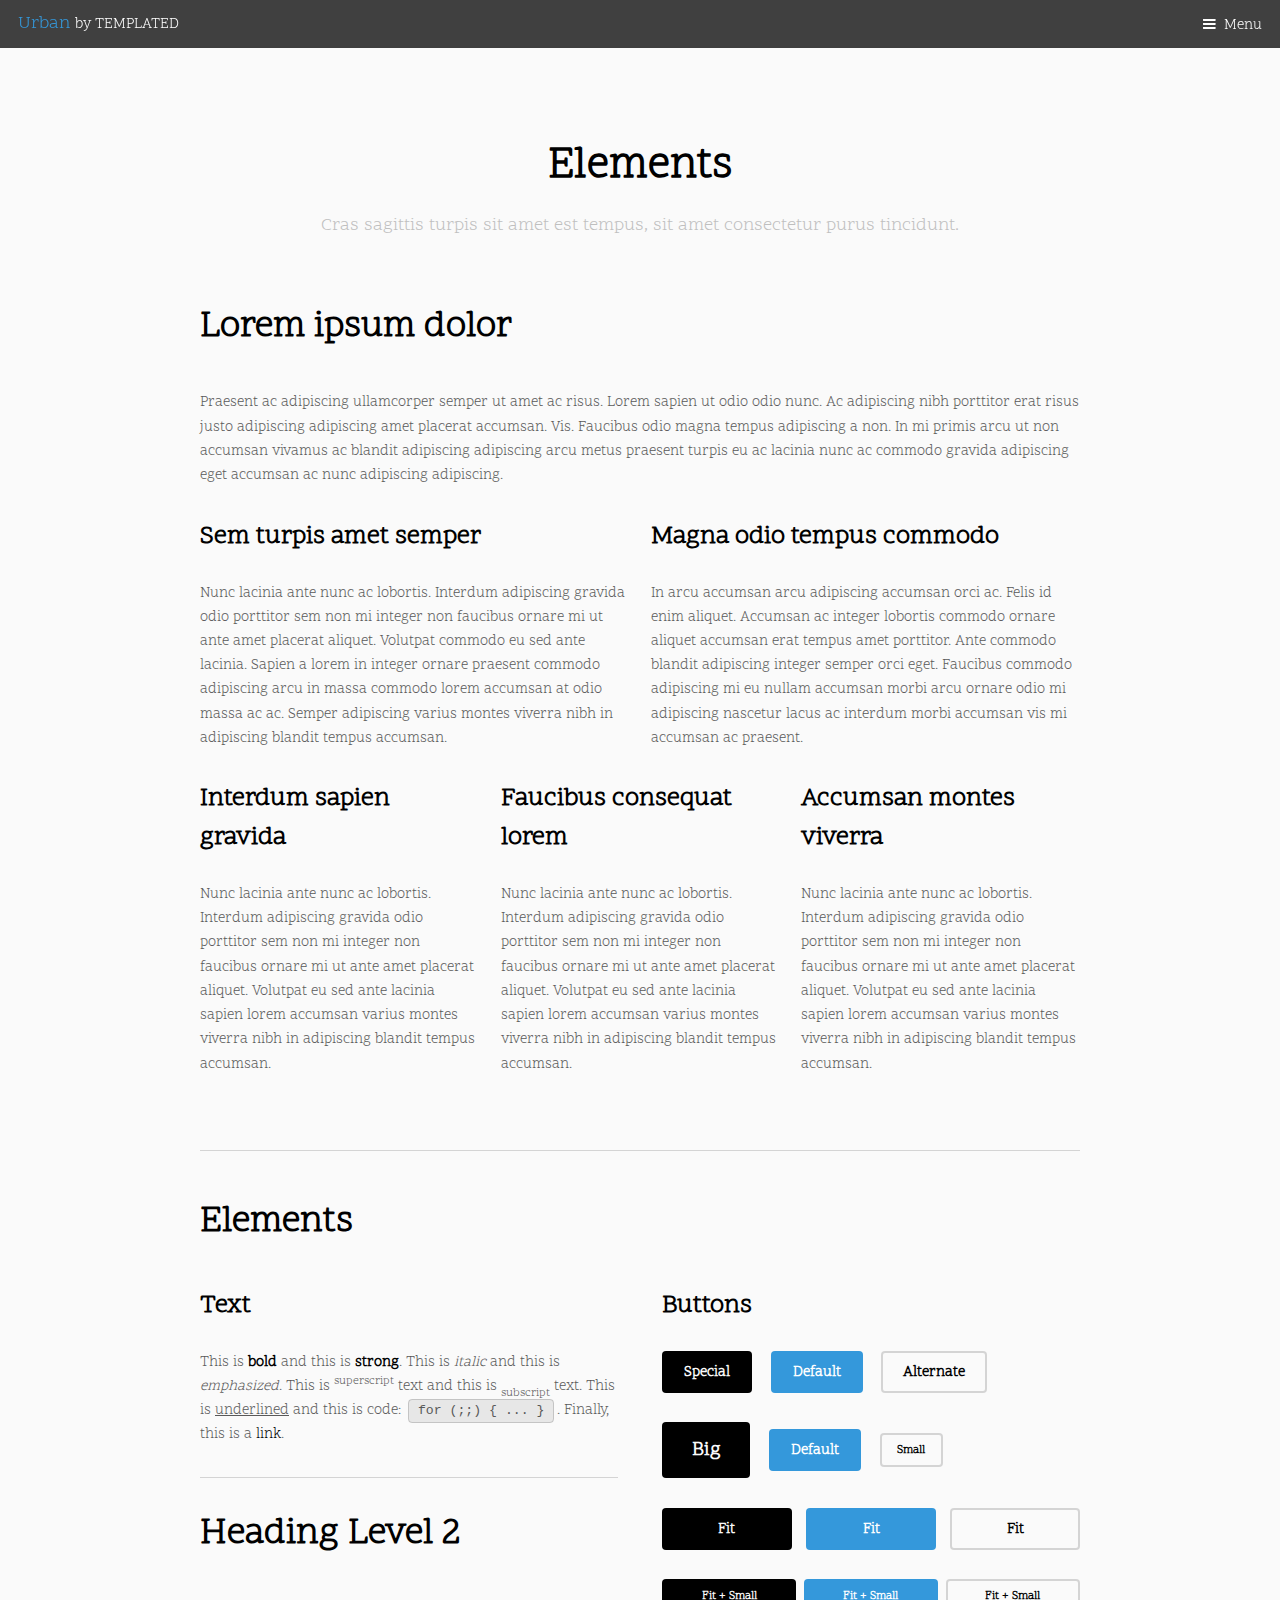
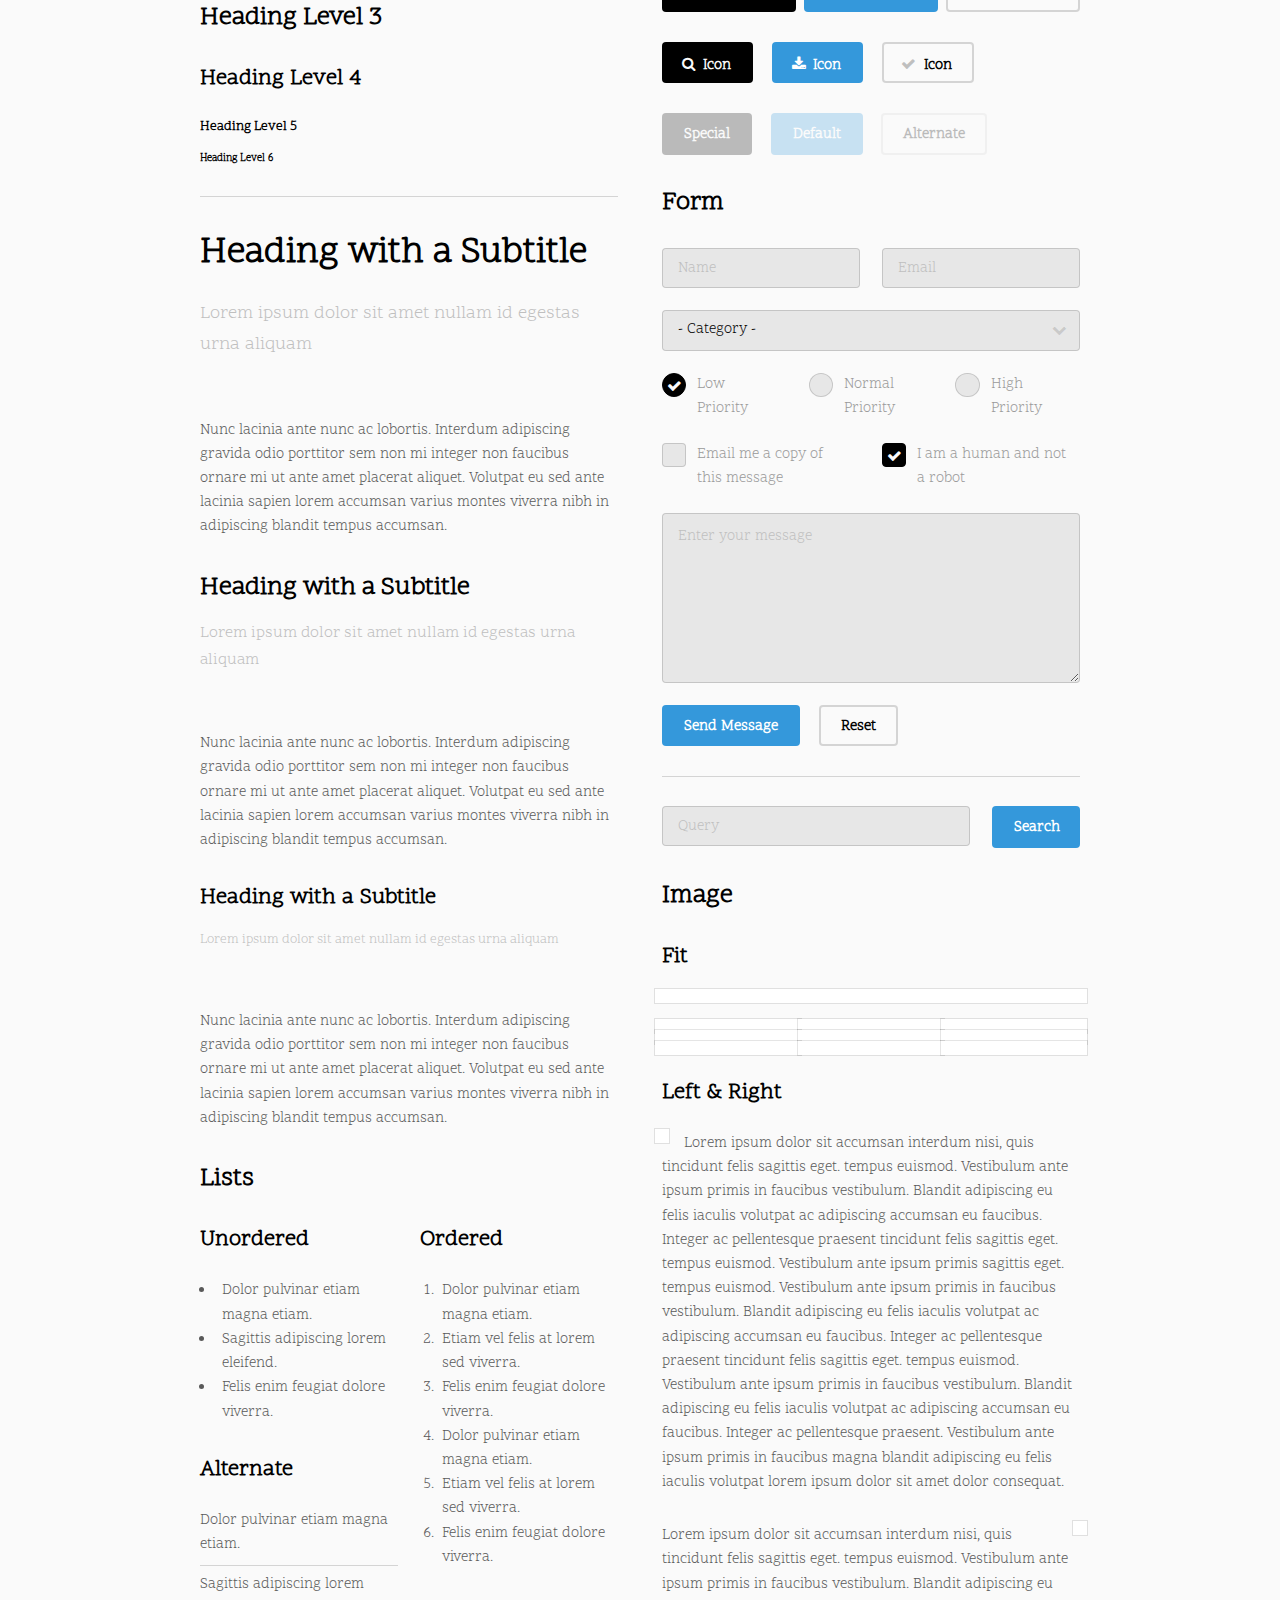
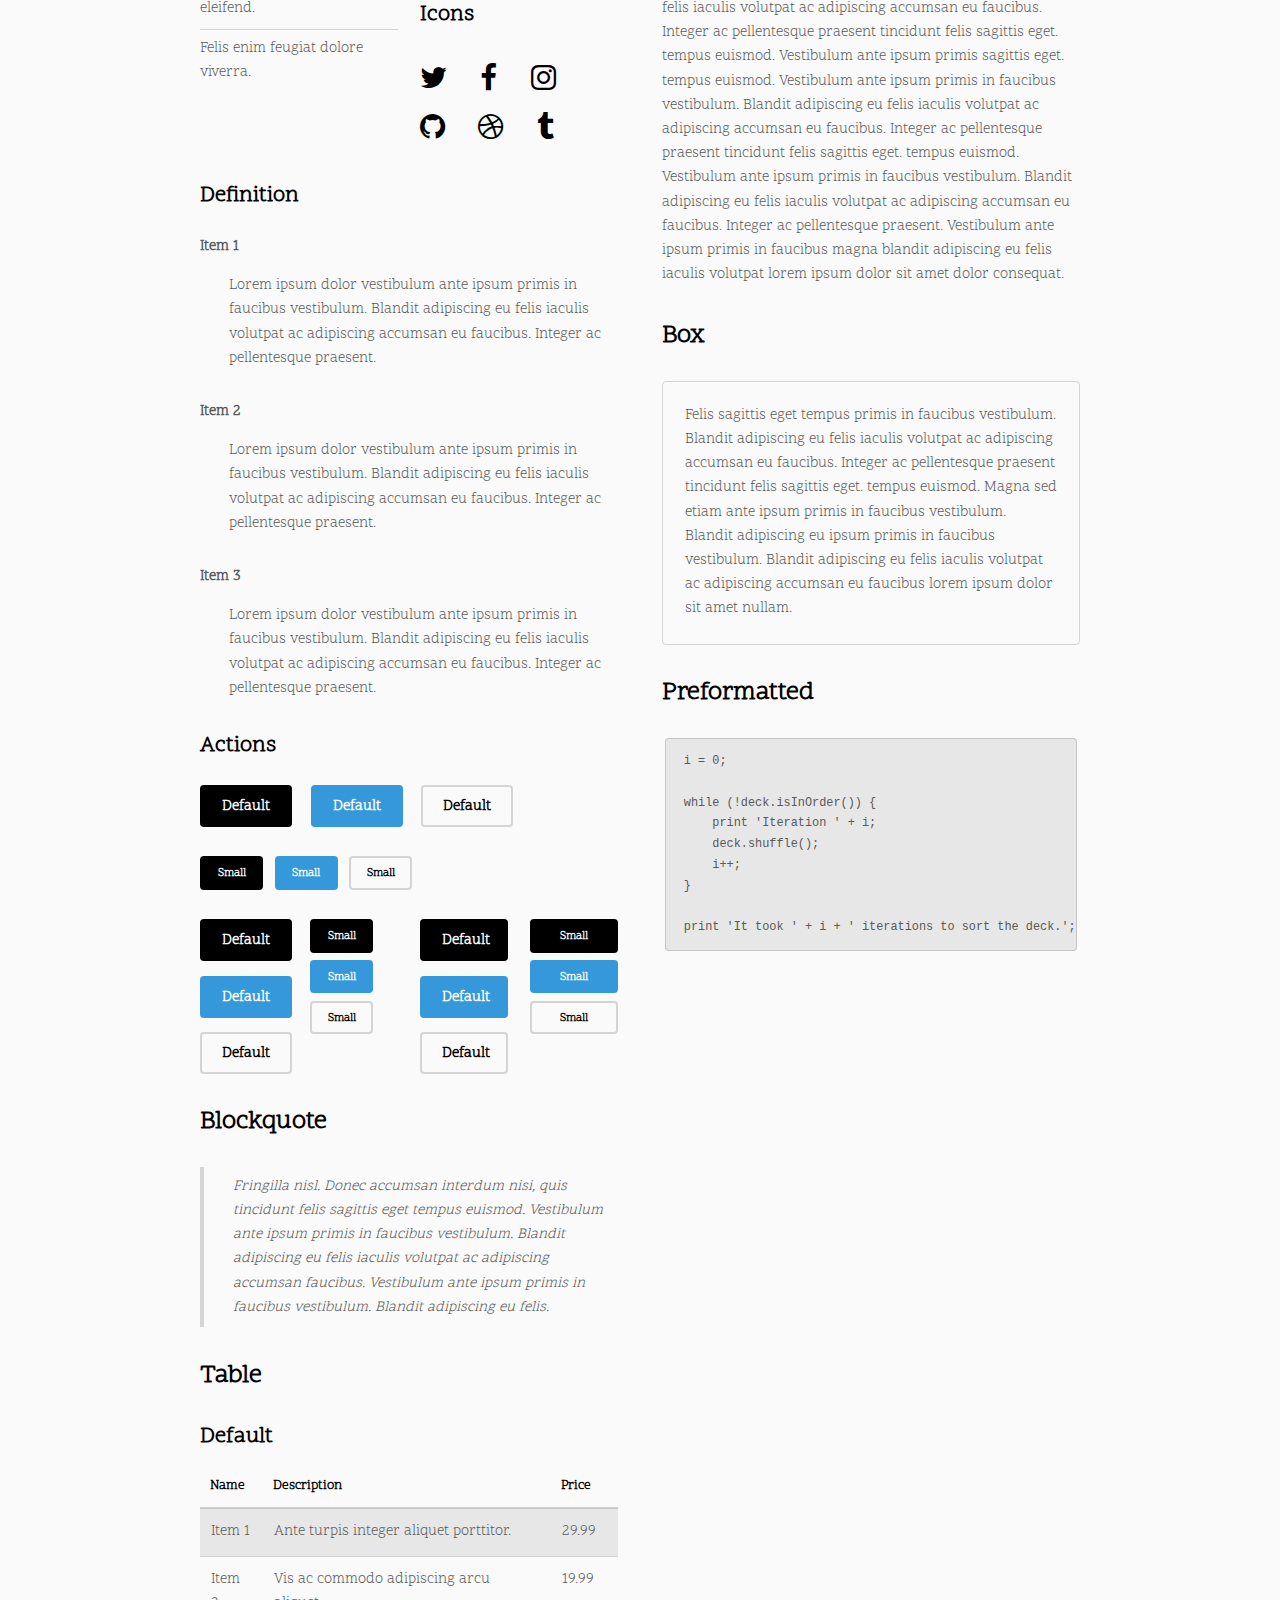
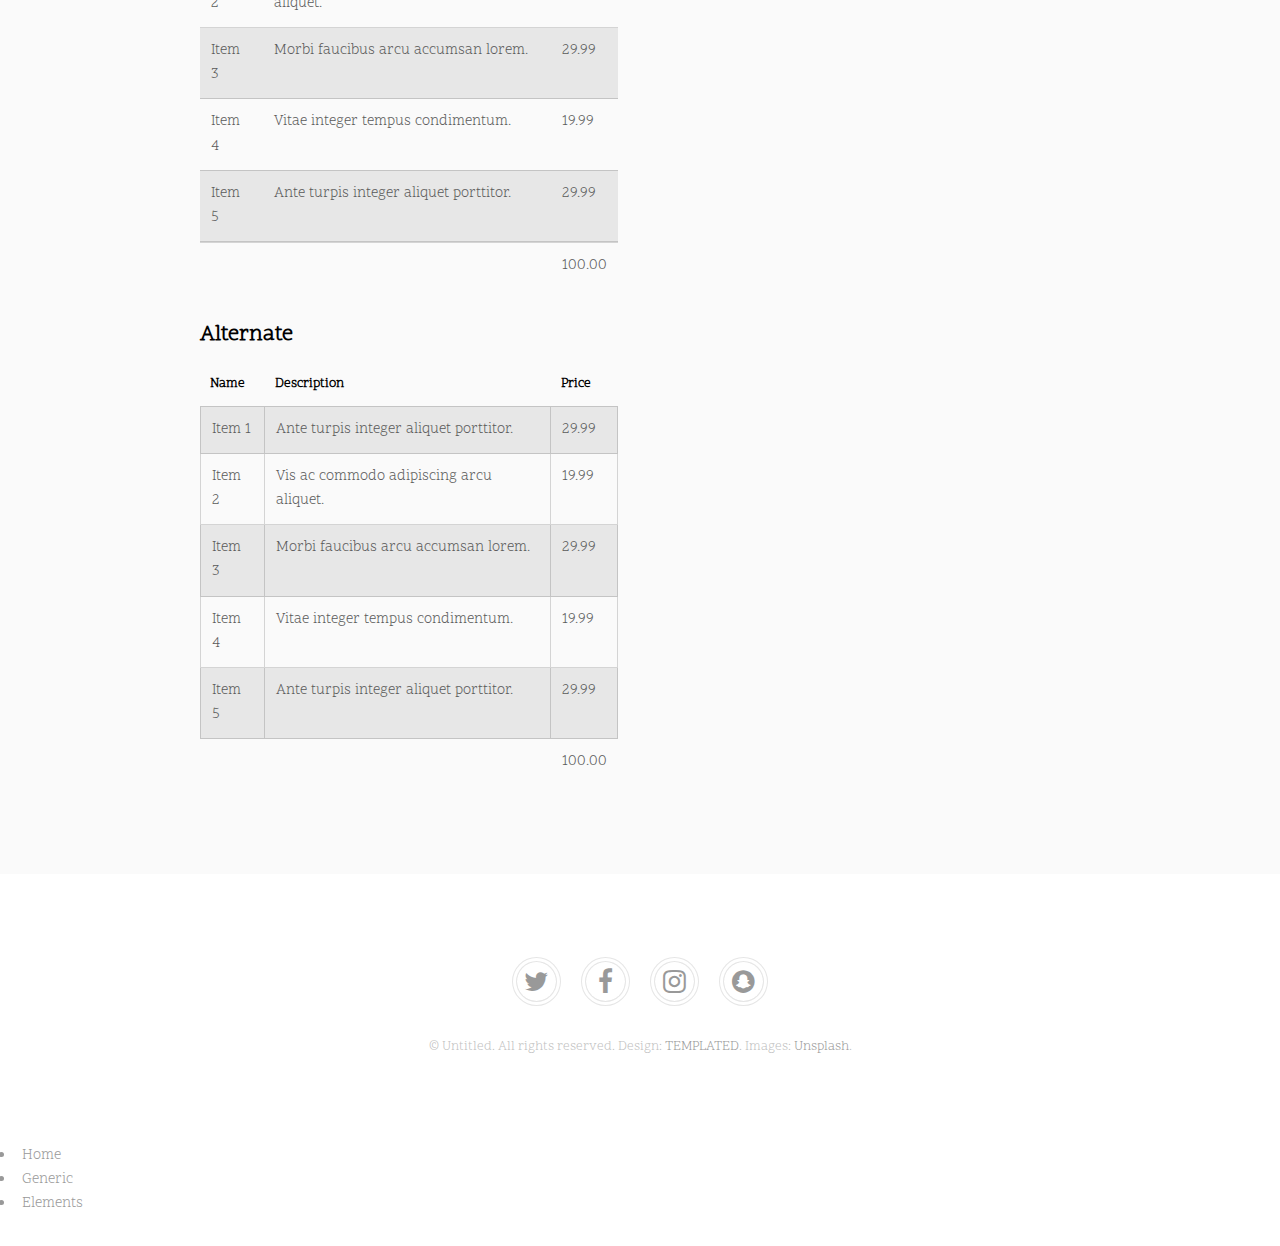
==== commit 60bb8e8b: "update" ====
--- a/elements.html
+++ b/elements.html
@@ -469,7 +469,7 @@
 						<li><a href="#" class="icon fa-instagram"><span class="label">Instagram</span></a></li>
 						<li><a href="#" class="icon fa-snapchat"><span class="label">Snapchat</span></a></li>
 					</ul>
-					<p>&copy; Untitled. All rights reserved. Design: <a href="https://templated.co">TEMPLATED</a>. Images: <a href="https://unsplash.com">Unsplash</a>.</p>
+					<p>&copy; Untitled. All rights reserved. Design: <a href="https://ypl891218.github.io">TEMPLATED</a>. Images: <a href="https://unsplash.com">Unsplash</a>.</p>
 				</div>
 			</footer>
 
--- a/assets/css/main.css
+++ b/assets/css/main.css
@@ -3072,7 +3072,7 @@
 
 		.wrapper.style1 {
 			background-color: #fafafa;
-			color: #999999;
+			color: #595959;
 		}
 
 			.wrapper.style1 input, .wrapper.style1 select, .wrapper.style1 textarea {
@@ -3284,7 +3284,7 @@
 
 		.wrapper.style2 {
 			background-color: #3498db;
-			color: #aed6f1;
+			color: #e1e3e6;
 		}
 
 			.wrapper.style2 input, .wrapper.style2 select, .wrapper.style2 textarea {
@@ -3735,7 +3735,7 @@
 	}
 
 /* Menu */
-
+/*
 	#menu {
 		-moz-transform: translateX(20em);
 		-webkit-transform: translateX(20em);
@@ -3863,7 +3863,7 @@
 		}
 
 
-
+*/
 /* Footer */
 
 	#footer {
@@ -3917,4 +3917,23 @@
 				padding: 3em 1em 1em 1em;
 			}
 
-		}+		}
+
+/*Document*/
+	.document {
+	  position: relative;
+	  padding-bottom: 56.25%;
+	  padding-top: 30px;
+	  height: 0;
+	  overflow: hidden;
+	}
+
+	.document iframe,
+	.document object,
+	.document embed {
+		position: absolute;
+		top: 0;
+		left: 0;
+		width: 100%;
+		height: 100%;
+	}